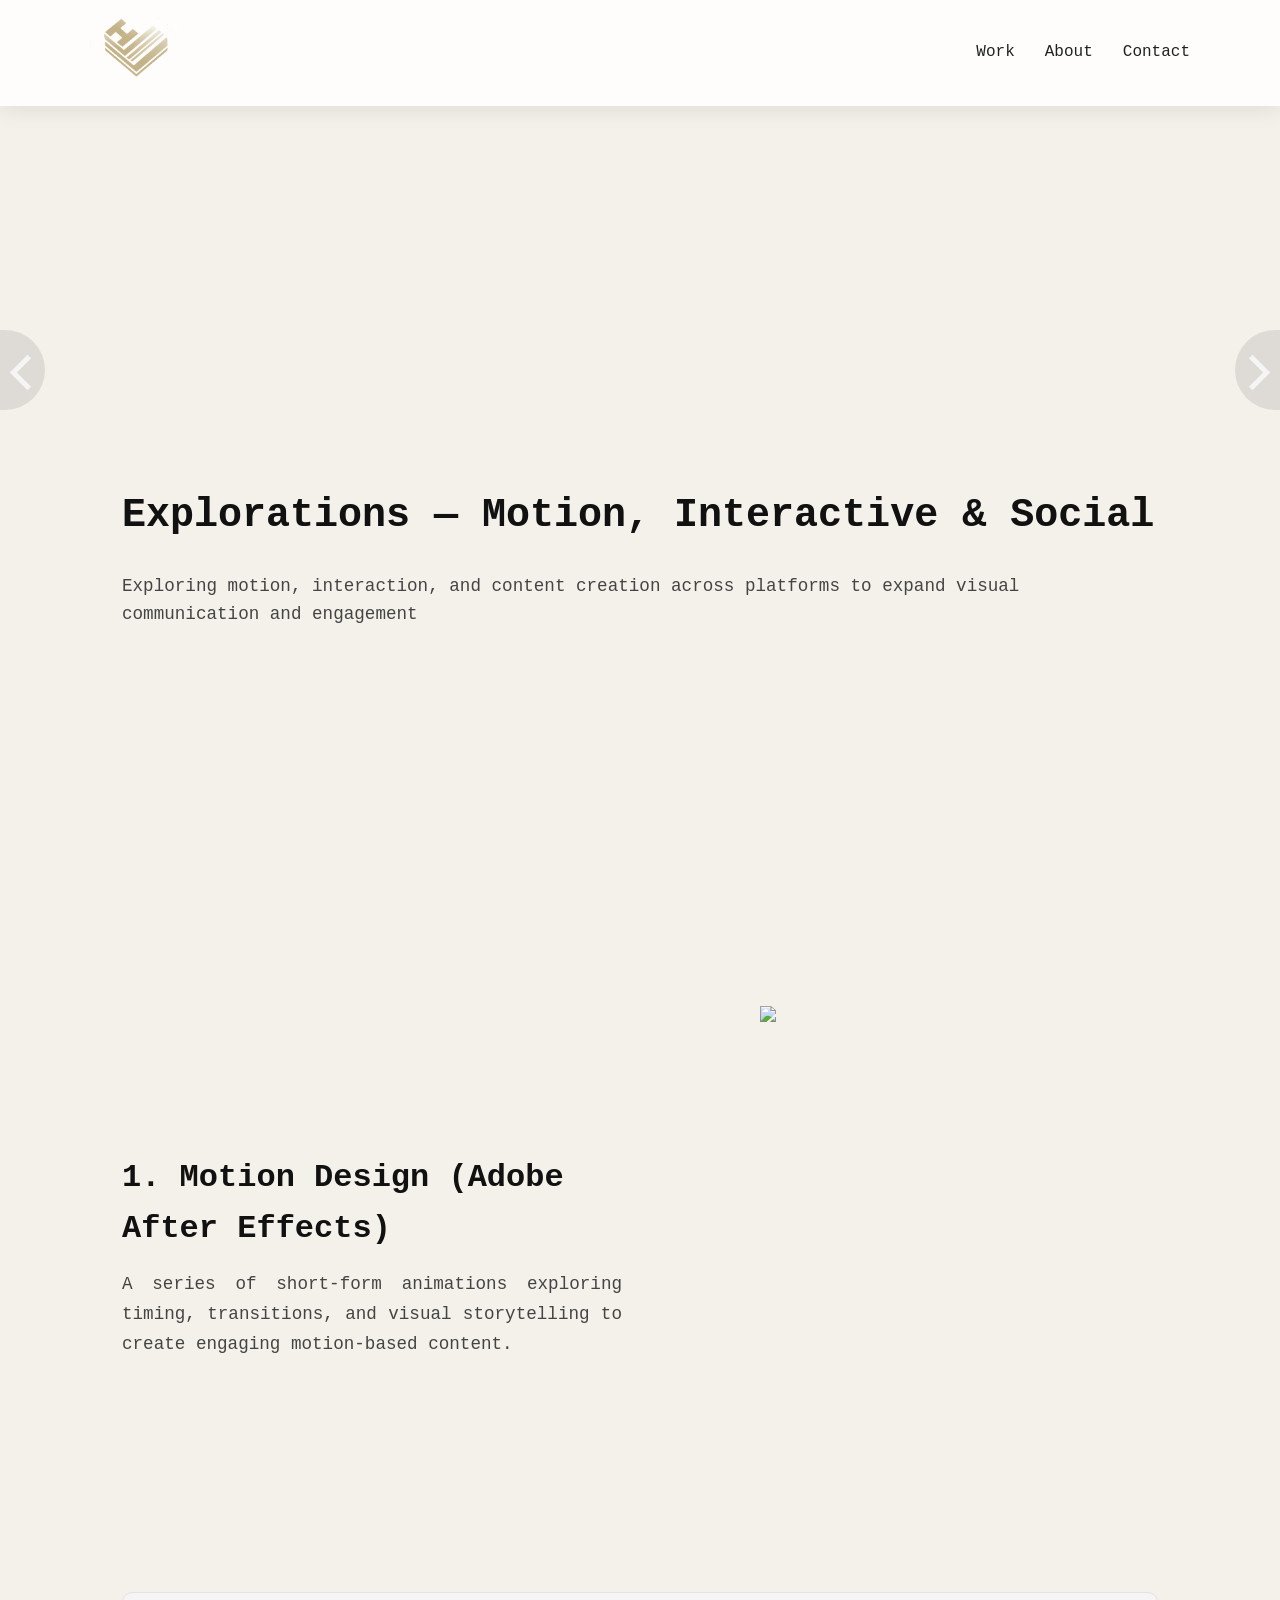
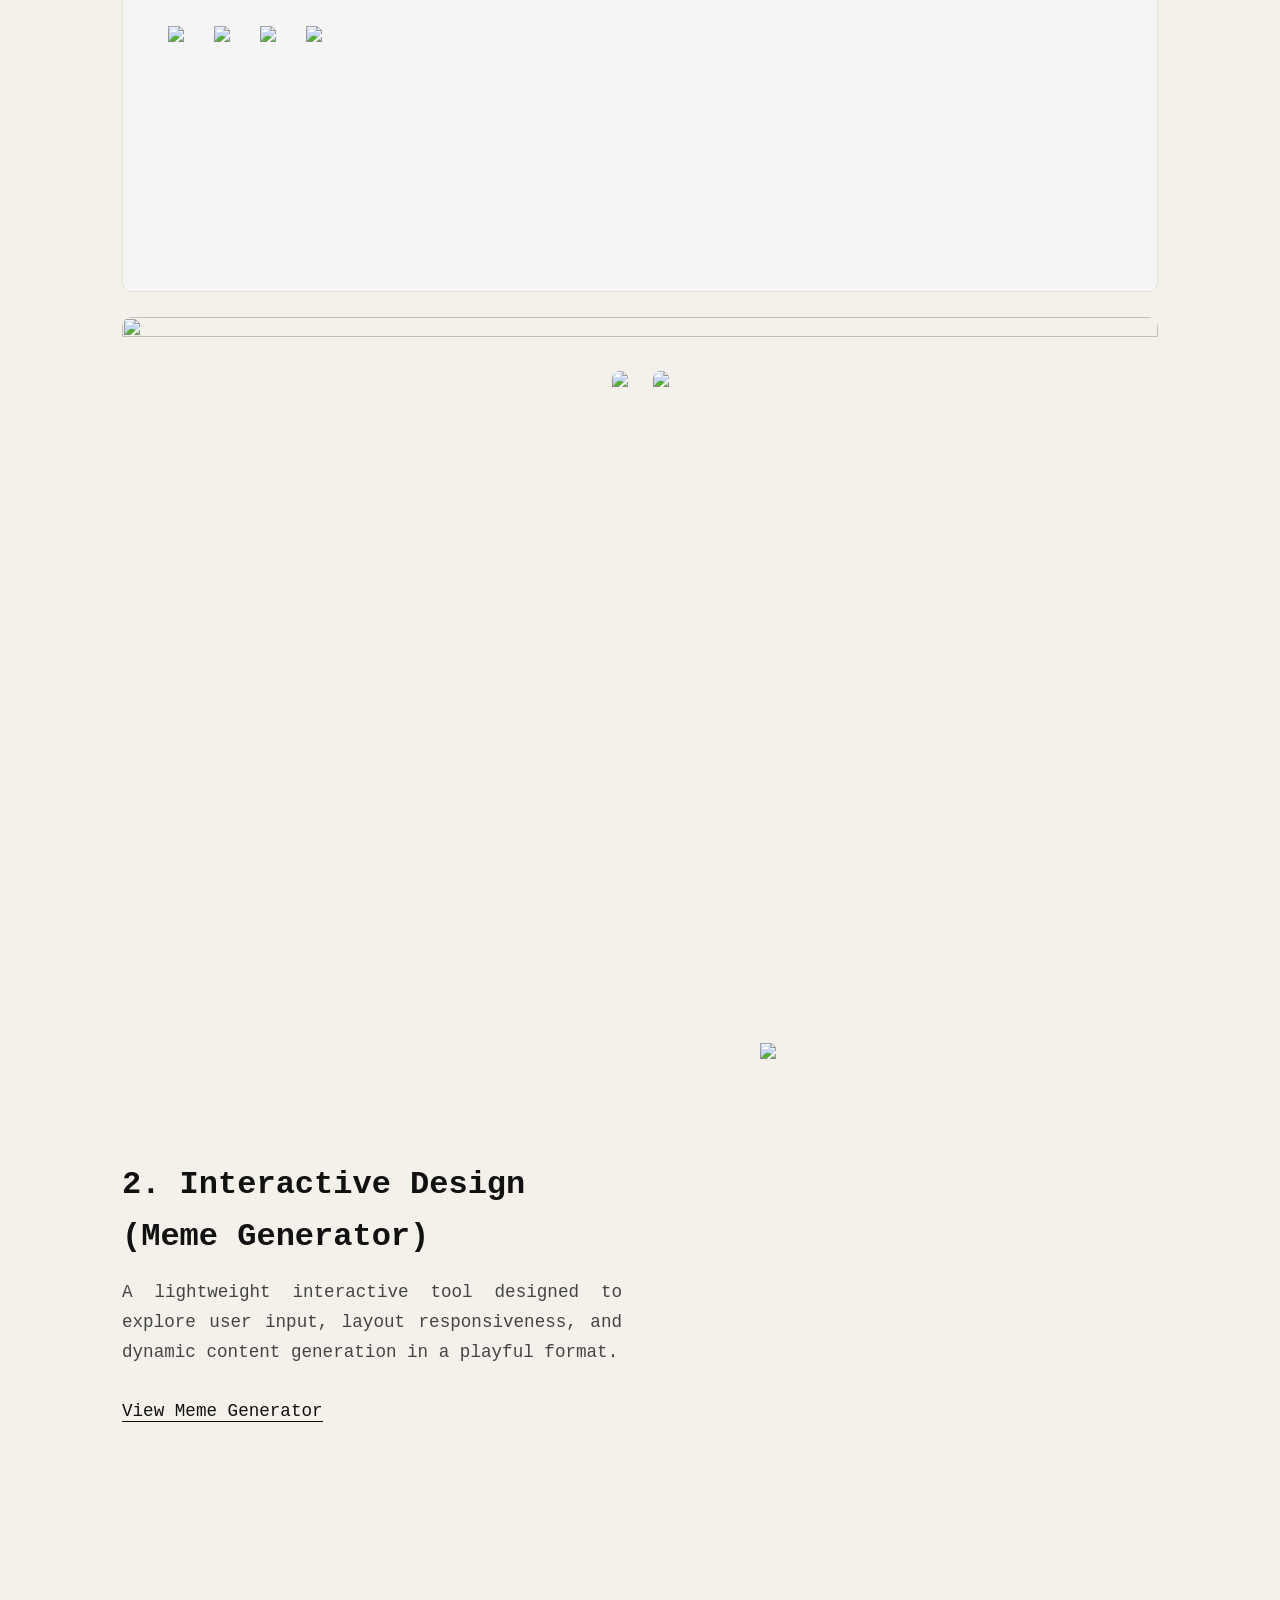
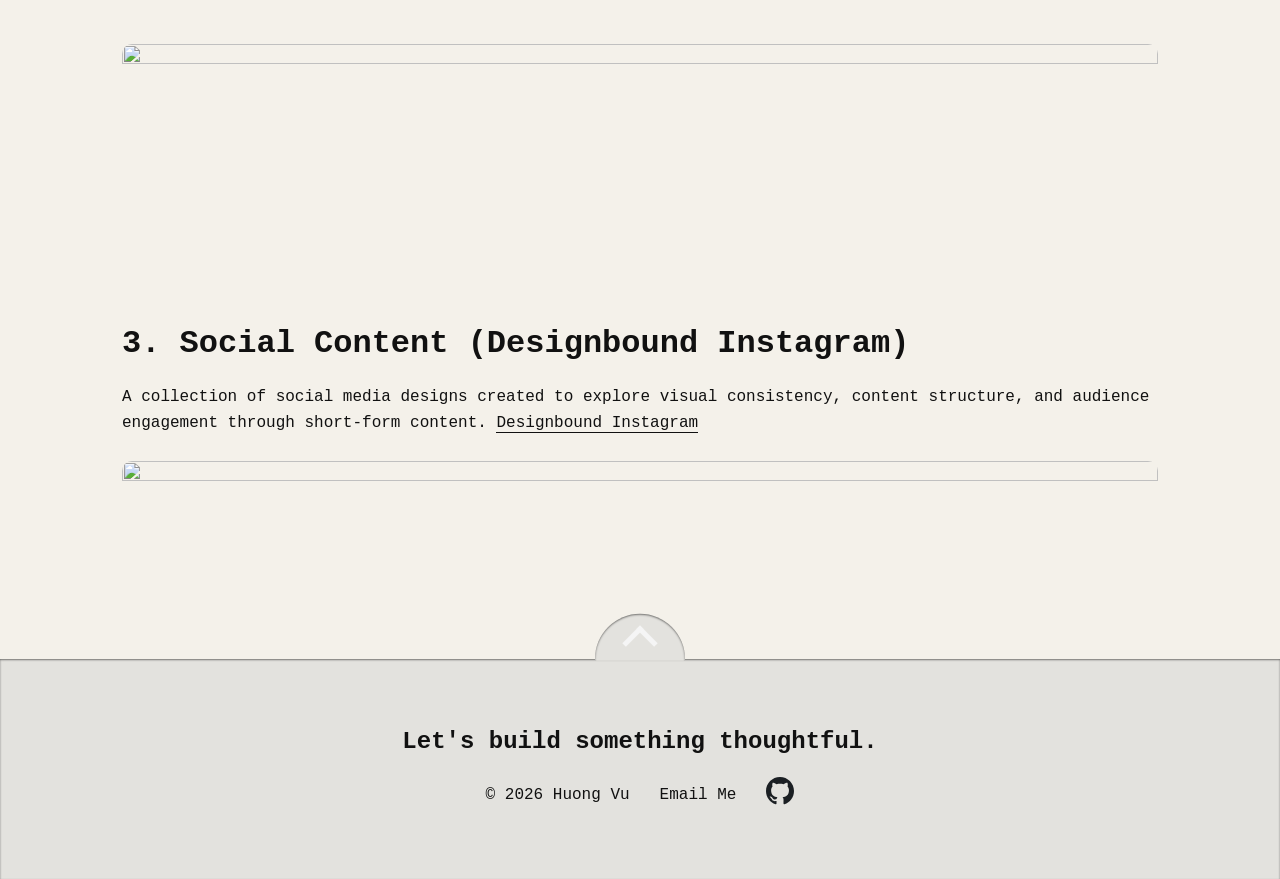
==== project-five.html @ 626f0bc7 "Add files via upload" ====
<!DOCTYPE html>
<html lang="en">
<head>
  <meta charset="UTF-8" />
  <meta name="viewport" content="width=device-width, initial-scale=1.0" />
  <title>Huong Vu — Designer | Frontend Developer</title>
  <link rel="stylesheet" href="index.css" />
</head>
<body id="#top">

  <nav class="top-nav">
    <div class="nav-inner">

      <a href="index.html" class="logo">
        <img src="HVLogo_sm.svg" alt="Huong Vu - Home">
      </a>

      <ul class="nav-links">
        <li><a href="index.html#projects">Work</a></li>
        <li><a href="index.html#about">About</a></li>
        <li><a href="index.html#contact">Contact</a></li>
      </ul>

    </div>
  </nav>



  <header class="hero">
    <h1 class="type-reveal">
      <span class="base-text">Explorations — Motion, Interactive & Social</span>
      <span class="fill-text">Explorations — Motion, Interactive & Social</span>
    </h1>

    <p class="hero-subtext">
    Exploring motion, interaction, and content creation across platforms to expand visual communication and engagement
    </p>
  </header>

  <section class="context-section">
    <div class="context-content">
      <h2 class="section-title">1. Motion Design (Adobe After Effects)</h2>
      <p class="context-text">
        A series of short-form animations exploring timing, transitions, and visual storytelling to create engaging motion-based content.
      </p>
    </div>

    <div class="context-image">
      <img src="./project-five/Croqui_intro_image.png">
    </div>
  </section>
  
  <section class="p5-content">
      <div class="frame-1">
          <img src="./project-five/croqui_sketch.svg" class="img">
          <img src="./project-five/croqui_analysis.svg" class="img">
          <img src="./project-five/croqui_frames.svg" class="img">
      
          <img src="./project-five/Croqui_Character_1.1.gif" class="img">
      </div>

      <div class="content">
          <img src="./project-five/croqui_develop.svg">
      </div>

      <div class="xframe2">
          <img src="./project-five/Croqui_Character_2.2.gif">
          <img src="./project-five/croqui_joints.svg" >
      </div>
  </section>

  <section class="context-section">
    <div class="context-content">
      <h2 class="section-title">2. Interactive Design (Meme Generator)</h2>
      <p class="context-text">
        A lightweight interactive tool designed to explore user input, layout responsiveness, and dynamic content generation in a playful format.<br><br><a href="https://project-meme.netlify.app/" class="cta" target="_blank">View Meme Generator</a></p>
    </div>

    <div class="context-image">
      <img src="./project-five/meme_intro_image.svg">
    </div>
  </section>

  <section class="p5-content">
    <div class="content">
      <img src="./project-five/meme_develop.svg" class="img_90">
    </div>
  </section>


  <section class="last">
    <h2 class="section-title">3. Social Content (Designbound Instagram)</h2>

    <p>A collection of social media designs created to explore visual consistency, content structure, and audience engagement through short-form content.     
    
    <a href="https://www.instagram.com/designbound/" class="cta" target="_blank">Designbound Instagram</a></p>

    <div class="content">
        <img src="./project-five/social_develop.svg">
    </div>
  </section>



  <!-- SIDE NAVS -->
  <div class="left-nav">
    <a href="project-three.html" class="left" aria-label="go back to HOME Page"></a>
  </div>


  <div class="right-nav">
    <a href="project-one.html" class="right" aria-label="go to Next Project"></a>
  </div>

  <div class="back-to-top">
    <a class="top" href="#top">Back to top</a>
  </div>

  <!-- FOOTER -->
  <footer id="contact">
    <h2>Let's build something thoughtful.</h2>
    <div class="xfooter">
      <P>© 2026 Huong Vu</P>
      <a href="mailto:hello.hvu@gmail.com">Email Me</a>
      <a href="https://github.com/h-uong" class="img-link">
        <img src="github-fill.svg" alt="GitHub Page" class="footer-icon">
      </a>
    </div>
  </footer>

  <script src="index.js"></script>
</body>
</html>
---- index.css ----
/* RESET */
* {
  margin: 0;
  padding: 0;
  box-sizing: border-box;
}

body {
  font-family: "Courier New", monospace;
  background: #f4f1ea;
  color: #111;
  line-height: 1.6;
  overflow-x: hidden; /* prevent horizontal scroll */

  cursor:default;
}

section, header {
  padding: 4.5rem 2rem;
  max-width: 1100px;
  margin: 0 auto;
}

.last {
  margin-bottom: 6rem;
}

/* HERO */
.hero {
  min-height: 100vh;
  display: flex;
  flex-direction: column;
  justify-content: center;
}

.hero-subtext {
  margin-top: 1.5rem;
  /* max-width: 600px; */
  color: #444;
  font-size: clamp(0.9rem, 2.5vw, 1.1rem);
}

.cta {
  margin-top: 2rem;
  text-decoration: none;
  color: #111;
  border-bottom: 1px solid #111;
  width: fit-content;
}

/* TYPE REVEAL */
h3 {
    font-size: 1rem;
}

.type-reveal {
  position: relative;
  display: inline-block;
  font-size: clamp(1.8rem, 5vw, 2.5rem);
}

.base-text {
  color: #cfcfcf;
}

.fill-text {
  position: absolute;
  top: 0;
  left: 0;
  width: 0%;
  overflow: hidden;
  white-space: nowrap;
  color: #111;
}


/* Slower, stepped typewriter animation */
.type-reveal.active .fill-text {
  animation: typewriter 4s steps(40) forwards;
}


@keyframes typewriter {
  from { width: 0%; }
  to { width: 100%; }
}

/* PHILOSOPHY */
.philosophy h2.type-reveal {
  font-size: clamp(1.5rem, 4vw, 2rem);
}

.philosophy p {
  margin-top: 2rem;
  max-width: 750px;
  color: #333;
  font-size: clamp(0.9rem, 2.5vw, 1.1rem);
}

/* Sticky Scroll */
.stack-section {
  height: 300vh;
  position: relative;
}

.stack-sticky {
  position: sticky;
  top: 0;
  height: 100vh;
  display: flex;
  align-items: center;
  justify-content: center;
  overflow: visible;
}

.card {
  position: absolute;
  width: 340px;
  height: 510px;
  border-radius: 20px;
  background: #e5e5e5;
  display: flex;
  align-items:end;
  justify-content: center;
  font-size: clamp(0.9rem, 2.5vw, 1.1rem);
  font-weight: 500;
  cursor: pointer;
  transition: transform 0.25s ease, box-shadow 0.25s ease;
  will-change: transform;
  text-decoration: none;
  color: black;
  padding: 0 3.5rem 2rem 3.5rem;
  text-align: center;

  border: 3px solid #F6F4ED;
}

.card:focus {
  outline: 3px solid #007ACC;
  outline-offset: 6px;
}

@media (prefers-reduced-motion: reduce) {
  .card {
    transition: none !important;
  }
}

/* Default stacking */
.card-1 { z-index: 5; }
.card-2, .card-3 { z-index: 4; }
.card-4, .card-5 { z-index: 3; }

.card.active-focus {
  font-weight: 600;
  z-index: 20;
  box-shadow: 0 30px 60px rgba(0,0,0,0.25);

  background: #d4d4d4;
}

/* list */
.list {
  padding: 2rem 4.5rem 0 4.5rem;
  margin: 0;
} 

.list ul {
  list-style: none;
  margin-bottom: 1rem;
  color: #555;
  font-size: clamp(0.9rem, 2.5vw, 1.1rem)
}

ul {
  padding: 2rem 4.5rem;
}

/* BACK TO TOP */
.back-to-top {
  position: absolute;
  left: 50%;
  transform: translateX(-50%) translateY(-81%);
  margin-bottom: 0;
  text-align: center;
  z-index: 1;
}

.back-to-top::before {
  content: "";

  pointer-events: none;
}

.top {
  position: relative;
  display: inline-block;

  /* hide text but keep accessible */
  text-indent: -9999px;
  overflow: hidden;
  white-space: nowrap;

  width: 100px;
  height: 50px;
}

.top::before {
  content: "";
  position: absolute;
  left: 50%;
  top: 3px;
  transform: translateX(-50%) translateY(0);
  transition: transform 0.22s cubic-bezier(0.33, 1, 0.68, 1);

  width: 90px;         
  height: 55px;         

  border: none;

  border-radius: 90px 90px 0 0;

  background-color: #e3e2de; 
  box-shadow: inset 0 1px 2px rgba(0,0,0,0.5); 
  
}

.top::after {
  content: "";
  position: absolute;
  left: 50%;
  top: 20px;
  transform: translateX(-50%) translateY(0) rotate(45deg);
  transition: transform 0.22s cubic-bezier(0.33, 1, 0.68, 1);

  width: 20px;
  height: 20px;

  border-left: 5px solid whitesmoke;
  border-top: 5px solid whitesmoke;
  
}

.top:hover::before {
  transform: translateX(-50%) translateY(-3px);
}

.top:hover::after {
  transform: translateX(-50%) translateY(-3px) rotate(45deg);
}

/* FOOTER */

footer {
  position: relative;
  margin-top: 0px;
  padding-top: 4rem;
  text-align: center;
  padding-bottom: 4rem;
  background-color: #e3e2de;
  box-shadow: inset 0 1px 2px rgba(0,0,0,0.5);
  z-index: 0;
}

footer h2 {
  font-size: clamp(1.2rem, 3vw, 1.5rem);
}

.xfooter {
  margin-top: 1rem;
  display: flex;
  direction: row;
  align-content: center;
  justify-content: center;
  align-items: center;

  gap: 30px;
}

.footer-icon {
  height: 28px;
}

footer a:focus,
footer a:hover, 
footer a:active {
  font-weight: 600;
  transform: scale(1.02);
  opacity: 0.85;
}

footer a {
  text-decoration: none;
  color: #111;
  position: relative;
}

.img-link {
  text-decoration: none;  
}

footer a img {
  transition: transform 0.25s ease, opacity 0.25s ease;
}

footer a:hover img {
  transform: scale(1.08);
  opacity: 0.85;
}




/* =====================
   MOBILE LAYOUT
===================== */
@media (max-width: 768px) {

  /* Typography scaling */
  .hero h1, .philosophy h2, .section-title {
    font-size: 2rem;
  }
  .hero-subtext, .philosophy p {
    font-size: 0.95rem;
  }

  /* Stack section height auto */
  .stack-section {
    height: auto;
    padding-bottom: 4rem;
  }

  .stack-sticky {
    flex-direction: column;
    justify-content: flex-start;
    align-items: center;
    padding-top: 40px;
    height: auto;
  }

  .card {
    position: relative;
    width: 90%;
    max-width: 300px;
    height: auto;
    padding: 2rem;
    margin-bottom: 1.5rem;
    transform: none !important;
    transition: transform 0.25s ease, box-shadow 0.25s ease;
  }

  /* Mobile hover/tap/focus shadow */
  .card:focus,
  .card:active {
    box-shadow: 0 20px 40px rgba(0,0,0,0.2);
    z-index: 10;
  } 
}



.line {
  border-top: 2px solid #d4d4d4;
  width: 100%;
  margin-top: -80px;
  margin-bottom: 120px;

}

/* SKILLS BAR */

.about-skills {
  margin-top: 2rem;
  display: flex;
  gap: 10px;
  height: 60px;
}

.skills-cell {
  display: flex;
  align-items: center;
  justify-content: center;
  color: white;
  font-size: 0.9rem;
  border-radius: 16px;
  text-shadow: 2px 2px 4px #000;
}

/* skill weights (acts like %) */
.adobe { flex: 9; background:#F70000; }
.figma { flex: 6; background:#02D084; }
.html  { flex: 6; background:#4A4A4A; }
.css   { flex: 5; background:#4983a7; }
.js    { flex: 4; background:#b8b63c; }

/*  */


.section-title {
  margin-bottom: 1rem;
  font-size: clamp(1.5rem, 4vw, 2rem);
}

/* CONTEXT SECTION */
.context-section {
  max-width: 1100px;
  margin: 0 auto;
  padding: 0 2rem 4rem 2rem;

  display: grid;
  grid-template-columns: 1.5fr 1fr;
  gap: 40px;
  align-items: center;
}

/* TEXT */
.context-content {
  max-width: 500px;
}

.context-title {
  font-size: 2.5rem;
  margin-bottom: 20px;
}

.context-text {
  font-size: 1.1rem;
  line-height: 1.7;
  color: #444;
  text-align: justify;
}

/* VIDEO */
.context-media {
  border-radius: 20px;
  overflow: hidden;
  position: relative;

  height: 400px;

  box-shadow: 0 20px 40px rgba(0,0,0,0.15);
  border: 0px solid #222222;
}

.context-media video {
  width: 100%;
  height: 100%;
  object-fit: cover;
}

/* IMAGE */
.context-image {
  position: relative;

  height: 500px;
}

.context-image img {
  height: 100%;
  object-fit: cover;
}

.img {
  height: 90%;
  object-fit: cover;
  padding: 0 15px;
}

/* ABOUT IMAGE */
.about-image {
  position: relative;

  width: 325px;
  height: 450px;

  z-index: 1;
}

.about-image img {
  width: 100%;
  height: 100%;       
  object-fit: cover;  

  border-radius: 16px;
  filter: grayscale(80%);
}

.about-name-wrap {
  position: relative;
  z-index: 2;
}

.about-name {
  position: absolute;
  top: 40px;
  left: -40%;
  font-size: 3rem;
  font-weight: 600;
  color: #b8b63c;
  
  z-index: 3;

  display: block;
  white-space: nowrap;

  animation: moveSide 3s ease-in-out infinite alternate;
}

/* 🎯 animation */
@keyframes moveSide {
  from {
    transform: translateX(-50px);
  }
  to {
    transform: translateX(50px); /* 🔥 adjust range */
  }
}


/* RUNNER */
.runner {
  position: absolute;
  top: 20%;
  left: 20%;
}

.runner img {
  width: 70%;
  transition:cubic-bezier(0.19, 1, 0.22, 1);
}

.card-img {
  position: absolute;
  top: 2%;
  left: 1%;
}

.card-img img{
  width: 95%;
  border-radius: 10px 10px 0 0;

}

/* DOG */
.card-dog {
  position: absolute;
  top: 15%;
  width: 200px;

  animation: float 1.5s ease-in-out infinite;
}

/* stack images */
.card-dog img {
  position: absolute;
  width: 100%;
  top: 0;
  left: 0;
  will-change: opacity;
}

/* smoother animation */
.dog1 {
  animation: swap1 1.2s infinite ease-in-out;
}

.dog2 {
  animation: swap2 1.2s infinite ease-in-out;
}

@keyframes swap1 {
  0%   { opacity: 1; }
  40%  { opacity: 1; }
  60%  { opacity: 0; } /* fade out */
  100% { opacity: 0; }
}

@keyframes swap2 {
  0%   { opacity: 0; }
  40%  { opacity: 0; }
  60%  { opacity: 1; } /* fade in */ 
  100% { opacity: 1; }
}

@keyframes float {
  0%, 100% { transform: translateY(0); }
  50% { transform: translateY(-4px); }
}

/* SUZE */

.card-suze {
  position: absolute;
  top: 8%;
  width: 100px;

  animation: float 1.5s ease-in-out infinite;
}

.card-suze img {
  position: absolute;
  width: 100%;
  top: 0;
  left: 0;
}

/* PROJEECT FIVE  */
.p5-content {
  margin-top: -60px;
  margin-bottom: 100px;
}

.frame-1 {
  width: 100%;
  height: 300px;
  margin: 10px auto;

  display: flex;
  direction: row;
  justify-content: flex-start;
  align-items: center;

  border-radius: 10px;
  border: 1px solid #e3e2de;
  background-color: whitesmoke;
  padding: 20px 30px;
}

.xframe2 {
  display: flex;
  justify-content:center;
  align-content: center;

  height: 500px;
  gap: 25px;
  margin: 25px 0 0 0;
}

.xframe2 img {
  border-radius: 10px;
}

.img_90 {
  height: 90%;
  object-fit: cover;
}

.project-title {
  font-size: 2rem;
  margin-bottom: 8px;
}


.make-bold {
  font-weight:700;
}


/* LEFT NAV */

.left-nav {
  position: absolute;
}

.left {
  position:fixed;
  top: 330px;
  left: -55px;
  height: 80px;
  width:100px;
  border-radius: 40px;
  background-color: rgb(154, 154, 154, 0.25);
  border: none;
}

.left::after {
  content: "";
  position: fixed;
  top: 360px;
  left: 15px;

  transform: translateX(0) translateY(0) rotate(-45deg);
  transition: transform 0.22s cubic-bezier(0.33, 1, 0.68, 1);

  width: 20px;
  height: 20px;

  border-left: 5px solid whitesmoke;
  border-top: 5px solid whitesmoke;
}

.left:hover {
  background-color: rgb(154, 154, 154, 0.5);
}

.left:hover::after {
  transform: translateX(-5px) translateY(0) rotate(-45deg);
}

/* RIGHT NAV */

.right-nav {
  position: absolute;
}

.right {
  position:fixed;
  top: 330px;
  right: -55px;
  height: 80px;
  width:100px;
  border-radius: 40px;
  background-color: rgb(154, 154, 154, 0.25);
  border: none;
}

.right::after {
  content: "";
  position: fixed;
  top: 360px;
  right: 15px;

  transform: translateX(0) translateY(0) rotate(135deg);
  transition: transform 0.22s cubic-bezier(0.33, 1, 0.68, 1);

  width: 20px;
  height: 20px;

  border-left: 5px solid whitesmoke;
  border-top: 5px solid whitesmoke;
}

.right:hover {
  background-color: rgb(154, 154, 154, 0.5);
}

.right:hover::after {
  transform: translateX(5px) translateY(0) rotate(135deg);
}


/*  */


.video-crop {
  width: 100%;      
  height: 78px;       /* visible "strip" height */
  overflow: hidden;
  margin: 0 auto;
}

.video-crop video {
  width: 100%;
  height: auto;

  /* THIS is the key */
  transform: translateY(-44%);
}

.image-grid {
  max-width: 100%;
  margin: 45px auto;

  display: grid;
  grid-template-columns: repeat(2, 1fr); /* 3 columns */
  gap: 30px;
}

.image-grid img,
.video-crop-grid {
  width: 100%;
  aspect-ratio: 15 / 6; /* ratio */
  
  overflow: hidden;

  box-shadow: 2px 2px 5px rgba(0,0,0,0.15);
}

.image-grid img {
  height: 100%;
  object-fit: cover;
  display: block;
}

.video-crop-grid {
  position: relative;
}

.video-crop-grid video {
  width: 100%;
  height: 100%;
  object-fit: cover;   /* 🔥 THIS is the key */
}

.video-crop-grid video {
  object-position: 40%;
}

/* Tablet */
@media (max-width: 768px) {
  .image-grid {
    grid-template-columns: repeat(2, 1fr); /* 2 columns */
  }
}

/* Mobile */
@media (max-width: 480px) {
  .image-grid {
    grid-template-columns: 1fr; /* 1 column */
  }
}


/* PROCESS GRID */

.process-grid { 
  max-width: 100%; 
  margin: 45px auto; 
  display: grid;
  align-items: center; 
  grid-template-columns: repeat(3, 1fr);
  gap: 20px; 
} 

.process-grid img { 
  width: 100%; 
  height: auto; 
  display: block; 
  box-shadow: 2px 2px 5px rgba(0,0,0,0.15);
}

.process-grid2 { 
  max-width: 900px; 
  margin: 45px auto; 
  display: grid;
  align-items: center; 
  grid-template-columns: repeat(2, 1fr);
  gap: 40px; } 

.process-grid2 img { 
  width: 100%; 
  height: auto; 
  display: block; 
  border-radius: 10px;
  box-shadow: 2px 2px 5px rgba(0,0,0,0.15);
}

.process-gridz {
  max-width: 900px;
  margin: 25px auto 0 auto;

  display: grid;
  grid-template-columns: 1fr 1fr;
  gap: 20px;
}

.process-gridz img {
  width: 100%;
  height: 100%;
  object-fit: cover;
  display: block;

  box-shadow: 0 5px 10px rgba(0,0,0,0.15);

  margin-top: 0;
}

.process-gridz a {
  grid-column: 1 / -1;
  display: block;

  width: 100%;        /* your desired width */
  height: auto;       /* visible "strip" height */
  overflow: hidden;
  margin: 0 auto;

  transition: transform 0.3s ease;
  box-shadow: 0 5px 10px rgba(0,0,0,0.15);
}

.process-gridz a img {
  width: 100%;
  height: auto;

  /* THIS is the key */
  /* transform: translateY(-14%); */
}

.process-gridz a:hover {
  /* transform: scale(1.02); */
  border: 4px solid #CADB39;
}

.process-gridz a img {
  margin: 0 auto 0 auto;
  
}

/*  */


/*  */
.content {
  max-width: 100%;
  margin: 25px auto 0 auto;
}

.content img {
  width: 100%;
  height: 100%;
  object-fit: cover;
  display: block;

  border-radius: 10px;
}


/* BEFORE AFTER GRID */

.b4after-grid {
  max-width: 900px;
  margin: 45px auto;

  display: grid;
  align-items: center;

  grid-template-columns: 2fr 0.5fr 2fr; 
  gap: 20px; 
}

.b4after-grid img { 
  width: 100%; 
  height: auto; 
  display: block; 
  border-radius: 10px; 
}

.arrow {
  margin-top: 65px;
}

/* BEFORE AFTER HOVER SLIDER */

.ba-hover {
  position: relative;
  max-width: 800px;
  margin: 40px auto;
  overflow: hidden;
  border-radius: 12px;
}

/* both images fill */
.ba-hover img {
  width: 100%;
  height: 100%;
  object-fit: cover;
  display: block;
}

/* AFTER overlay */
.before-wrapper {
  position: absolute;
  top: 0;
  left: 0;
  width: 85%; /* hidden initially */
  height: 100%;
  overflow: hidden;

  transition: width 0.6s cubic-bezier(0.56, 0, 0.175, 1);
}

/* hover effect */
.ba-hover:hover .before-wrapper {
  width: 5%;
}

.before-wrapper::after {
  content: "";
  position: absolute;
  right: 0;
  top: 0;
  width: 2px;
  height: 100%;
  background: white;
}

.before-wrapper::before {
  content: "⟷";

  position: absolute;
  right: 0;
  top: 50%;
  transform: translate(50%, -50%);

  width: 60px;
  height: 60px;

  background: white;
  border-radius: 30px 0 0 30px; /* 🔥 half circle */

  display: flex;
  align-items: center;
  justify-content: center;

  font-size: 2rem;
  font-weight: bold;

  box-shadow: 0 4px 10px rgba(0,0,0,0.2);
}


/* ICONS GRID */

.icons-grid { 
  max-width: 100%; 
  margin: 45px auto;
  padding: 45px 20px; 

  display: grid; 
  grid-template-columns: repeat(5, 1fr); 
  gap: 30px; 

  align-items: center;
  justify-items: center;

} 

.icons-grid img { 
  width: 60%; 
  height: auto; 
  display: block; 
  
}

/* ICONS GRID */

.icons-ss-grid { 
  max-width: 100%; 
  margin: 45px auto; 
  padding: 45px 20px;

  display: grid;   
  grid-template-columns: repeat(4, 1fr); 
  gap: 30px; 

  align-items: center;
  justify-items: center;
} 

.icons-ss-grid img { 
  width: 55%; 
  display: block; 
}

/* TOP NAV */
.top-nav {
  position: relative;
  top: 0;
  left: 0;
  width: 100%;

  padding: 10px 40px;
  background: white;

  transform: translateY(-100%); /* start off-screen */
  animation: slideDown 0.7s ease forwards;
  animation-delay: 0.2s;

  box-shadow: 0 5px 20px rgba(0,0,0,0.08);
  backdrop-filter: blur(10px);
  background: rgba(255,255,255,0.85);
  

  z-index: 2000;
}

.nav-inner {
  max-width: 1100px;
  margin: 0 auto;
  display: flex;
  justify-content: space-between; /* 🔥 key */
  align-items: center;
}

/* LOGO */
.logo {
  font-weight: bold;
  font-size: 1.2rem;
}

.logo img {
  transition: opacity 0.3s ease;
}

.logo:hover img {
  opacity: 0.6; 
}

/* NAV LINKS */
.nav-links {
  list-style: none;
  display: flex;       /* horizontal */
  gap: 30px;           /* spacing between links */
  margin: 0;
  padding: 0;
}

.nav-links a {
  position: relative;
  text-decoration: none;
  color: #222;
  font-weight: 500;
}

.nav-links a::after {
  content: "";
  position: absolute;
  left: 0;
  bottom: -4px;
  width: 0;
  height: 2px;
  background: #000;
  transition: width 0.3s ease;
}

.nav-links a:hover::after {
  width: 100%;
}

/* animation */
@keyframes slideDown {
  to {
    transform: translateY(0);
    opacity: 1;
  }
}


/* COLOUR PALETTE */
.color-palette {
  margin-top: 2rem;
  display: flex;
  gap: 0; /* no gaps = seamless strip */

  /* border-radius: 16px; */
  overflow: hidden;

  box-shadow: 2px 2px 5px rgba(0,0,0,0.15);

  max-width: 100%;
  height: 80px;

  margin-bottom: 50px;

}

.color {
  flex: 1;
  display: flex;
  align-items: flex-end;
  justify-content: center;
  padding: 10px;
  color: white;
  font-size: 0.9rem;
  text-shadow: 2px 2px 4px #000000;
}


.typography { 
  max-width: 100%; 
  margin: 45px 0; 
  display: grid;
  padding: 0 20px;
  
  align-items: flex-end;
  justify-content: center;
  grid-template-columns: 2fr 1.5fr 1fr;
  gap: 50px; 
  
} 

.buttons { 
  max-width: 100%; 
  margin: 45px 0 90px 0; 
  display: grid;
  padding: 0 20px;
  
  align-items: flex-end;
  justify-content: center;
  grid-template-columns: 2fr 1.5fr 1fr;
  gap: 50px; 
  
} 

  .font-knewave {
    font-family: knewave;
    font-size: 80px;
    font-weight: 400;
  }

  .font-caveat {
    font-family: caveat;
    font-size: 64px;
    font-weight: 700;
  }

  .font-poppins {
    font-family: poppins;
    font-size: 48px;
    font-weight: 500;
  }

  .font-poppins-HH {
    font-family: sans-serif;
    font-size: 56px;
    font-weight: 700;
  }

  .font-poppins-SH {
    font-family: sans-serif;
    font-size: 38px;
    font-weight: 700;
  }

  .font-inter {
    font-family: inter;
    font-size: 36px;
    font-weight: 400;
  }

  .image-container {
    width: 100%;
    margin: 50px 0 0 0;
    
    box-shadow: 2px 2px 5px rgba(0,0,0,0.15);
  }

  .image-container img {
    width: 100%;
    object-fit: cover;
  }


.social-post {
  max-width: 900px;
  margin: 100px auto;

  display: grid;
  grid-template-columns: 1fr 1fr 1fr 1fr;  
  gap: 10px;
}

.social-post_ {
  max-width: 900px;
  margin: -120px auto 100px auto;

  display: grid;
  grid-template-columns: 1fr 1fr 1fr;  
  gap: 10px;

}

/* BIG FEATURE (phone) */
.phone {
  position: relative;
  grid-row: span 2; /* 🔥 takes full height */
  border-radius: 20px;
  overflow: hidden;

  transform: scale(1.25);
}

.phone > img {
  position: relative;
  z-index: 2; /* 🔥 sits above GIF */
  width: 100%;
  height: auto;
}

.IGpost {
  position: absolute; /* 🔥 take out of flow */
  top: 18.5%;            /* adjust to fit screen */
  left: 2%;
  width: 95%;
  height: 55%;

  z-index: 1;
  overflow: hidden;
}

.IGpost img {
  width: 100%;
  height: 100%;
  object-fit: cover;
}

/* SMALL IMAGES */
.thumb {
  margin: 55px 0 0 0;
  box-shadow: 2px 2px 5px rgba(0,0,0,0.15);
}

/* ALL IMAGES */
.social-post img {
  width: 100%;
  height: 100%;
  object-fit: cover;
  display: block;
}

.social-post_ img {
  width: 100%;
  height: 100%;
  object-fit: cover;
  display: block;
  box-shadow: 2px 2px 5px rgba(0,0,0,0.15);
}


/* PROJECT-THREE */

.deck-post {
  position: relative; /* 🔥 important */

  max-width: 900px;
  margin: 180px auto;

  display: grid;
  grid-template-columns: 2fr 1fr;
  align-items: center;
}

.screen {
  position: relative;
  z-index: 3; /* 🔥 always on top */
  transform: scale(1.6);
}

.screen > img {
  position: relative;
  z-index: 2; 
  width: 90%;
  height: auto;
}

.slide {
  position: absolute; 
  top: 10%;           
  left: 15%;
  width: 60%;
  height: 75%;

  z-index: 1;
  overflow: hidden;
}

.slide img {
  width: 100%;
  height: 100%;
  object-fit: cover;
}

.page {
  position: absolute;
  right: 0;
  width: 52%;

  box-shadow: 0 5px 10px rgba(0,0,0,0.15);
  overflow: hidden;

  z-index: 1;
}

.page img {
  width: 100%;
  height: auto;
  object-fit: cover;
  display: block;
}

/* back */
.page:nth-child(2) {
  top: -50%;
  transform: translateX(10%);
  opacity: 0.9;
}

/* front */
.page:nth-child(3) {
  top: 50%;
  transform: translateX(10%);
}


/* PROJECT-TWO */

.outcome-web {
  position: relative; /* 🔥 important */

  max-width: 900px;
  margin: 60px auto 80px auto;

  display: grid;
  grid-template-columns: 1fr 2fr;
  align-items: center;
}

.desktop {
  order: 2;
  position: relative;
  z-index: 3; /* 🔥 always on top */
  transform: scale(1.6);

  margin-top: 130px;
}

.desktop > img {
  position: relative;
  z-index: 2; 
  width: 90%;
  height: auto;

  pointer-events: none;
}


.scroll {
  position: absolute; 
  top: 10%;           
  left: 15%;
  width: 60%;
  height: 75%;

  z-index: 3;
  overflow: hidden;

}

.scroll video {
  width: 100%;
  height: 100%;
  object-fit: cover; /* 🔥 fills frame cleanly */
  display: block;

  background: black;
}

.webpage {
  order: 1;
  position: relative;
  left: 0;
  width: 150%;

  box-shadow: 0 5px 10px rgba(0,0,0,0.15);
  overflow: hidden;

  z-index: 1;
}

.webpage img {
  width: 100%;
  height: auto;
  object-fit: cover;
  display: block;
}

.webpage {
  transform: translateX(-5%);
  z-index: 1;
}

.desktop {
  z-index: 2;
}




/* PROJECT-ONE */

.button-style {
    padding: 15px 20px;
    height: 20px;
    background-color: #E0119D;
    font-family: Inter, sans-serif;
    font-size: 1rem;
    font-weight: 600;
    color: #F5F5F5;
    text-decoration: none;
    border-radius: 25px;
    box-shadow: 4px 4px 4px rgba(0, 0, 0, 0.25);
}

.button-styleH {
    padding: 15px 20px;
    height: 20px;
    font-family: Inter, sans-serif;
    font-size: 1rem;
    
    text-decoration: none;

    background-color: #ffffff;
    font-weight: 900;
    color: #E0119D;
    border: 3px solid #E0119D;
    border-radius: 25px;
    box-shadow: 4px 4px 4px rgba(0, 0, 0, 0.25);
}

.donate {
    background-color: #FFD91B;
    color: #E31837;
}

.donateH {
    background-color: #ffffff;
    border: 3px solid #E31837;
    color: #E31837;
}


.button-styleH:focus, 
.button-styleH:hover {
    cursor: url('./project-one/cancerRibbon.svg'), pointer;
} 

.donateH:focus,
.donateH:hover {
    cursor: url('./project-one/3Dheart_icon.svg'), pointer;
}


/* CIBC DESKTOP MOCKUP */
.outcome-computer {
  max-width: 900px;
  margin: 160px auto 120px auto;
  text-align: center;
}

.computer {
  position: relative;
  transform: scale(1.5);
}


.computer > img {
  position: relative;
  z-index: 2; 
  width: 90%;
  height: auto;

  pointer-events: none;
}


.xscroll {
  position: absolute; 
  top: 10%;           
  left: 20%;
  width: 60%;
  height: 75%;

  z-index: 3;
  overflow: hidden;
  
}

.xscroll video {
  width: 100%;
  height: 100%;
  object-fit: contain; /* 🔥 fills frame cleanly */
  /* display: block; */

  background: black;
}
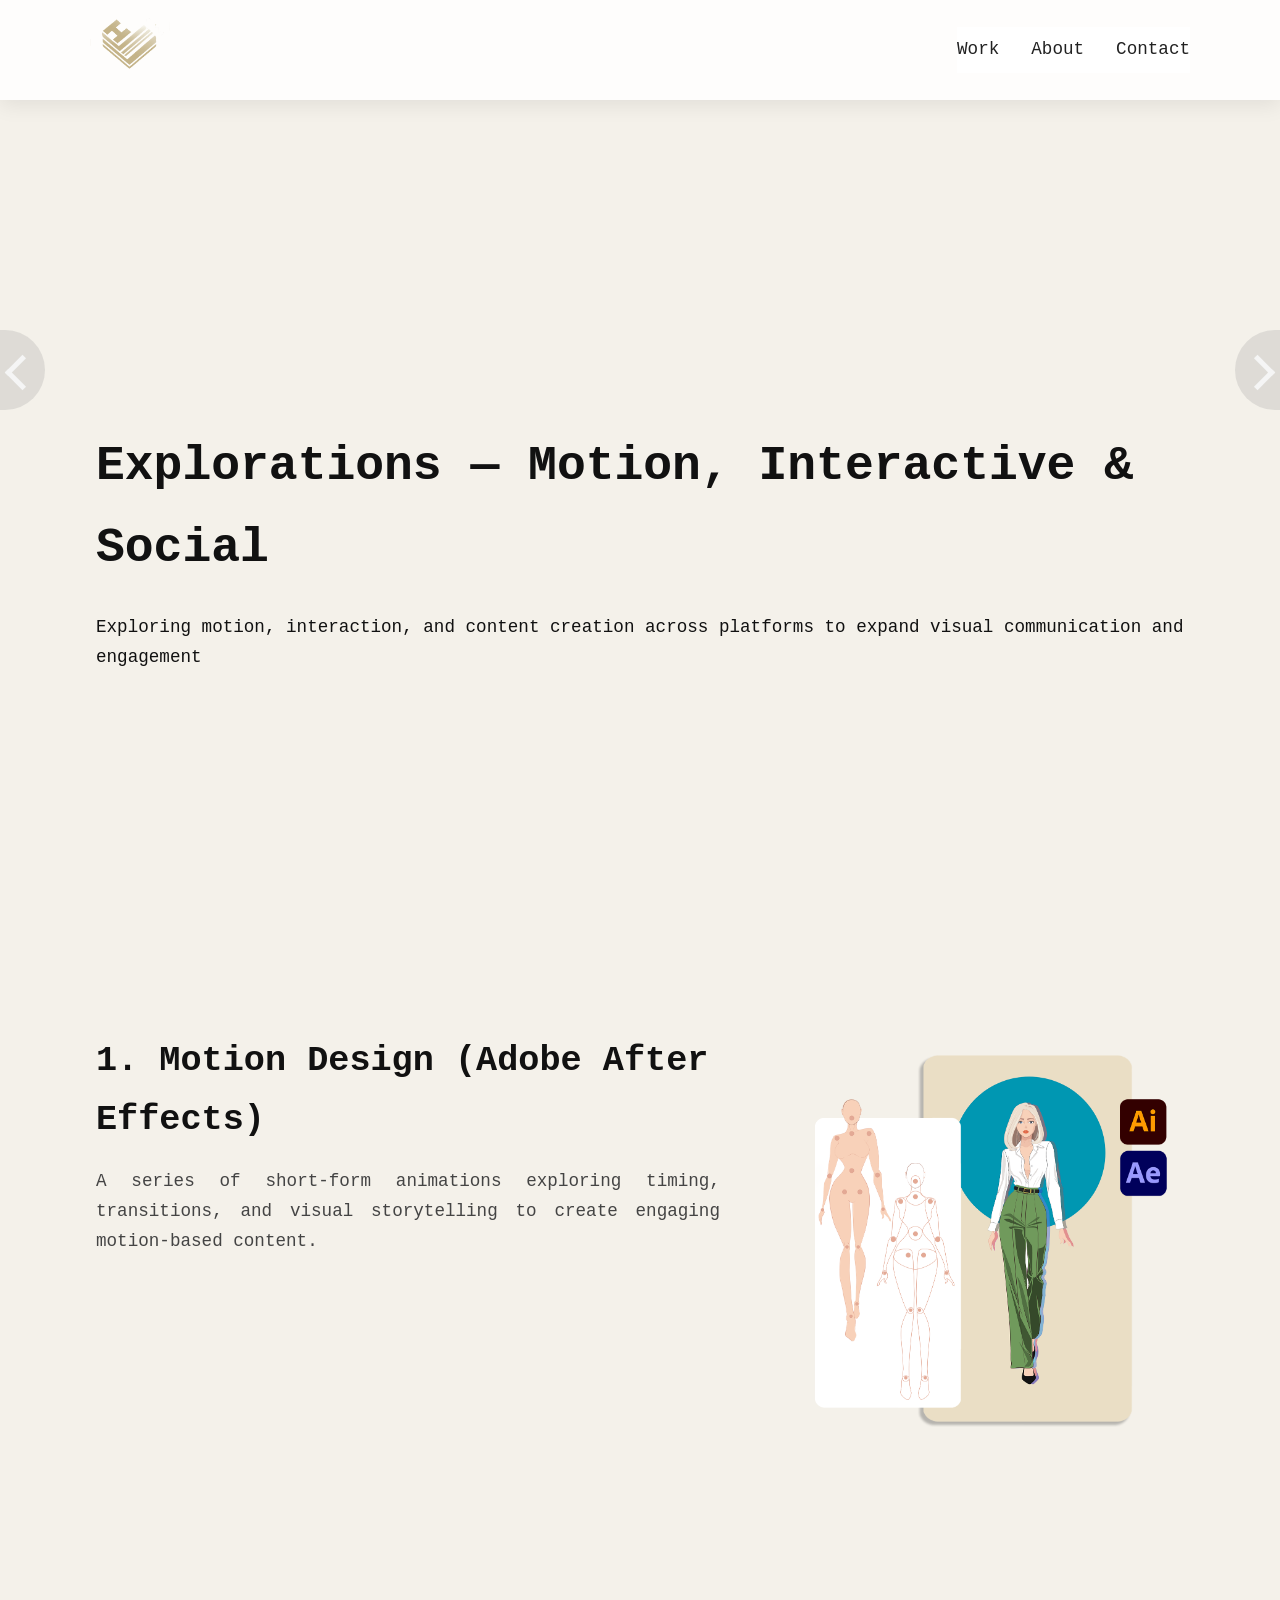
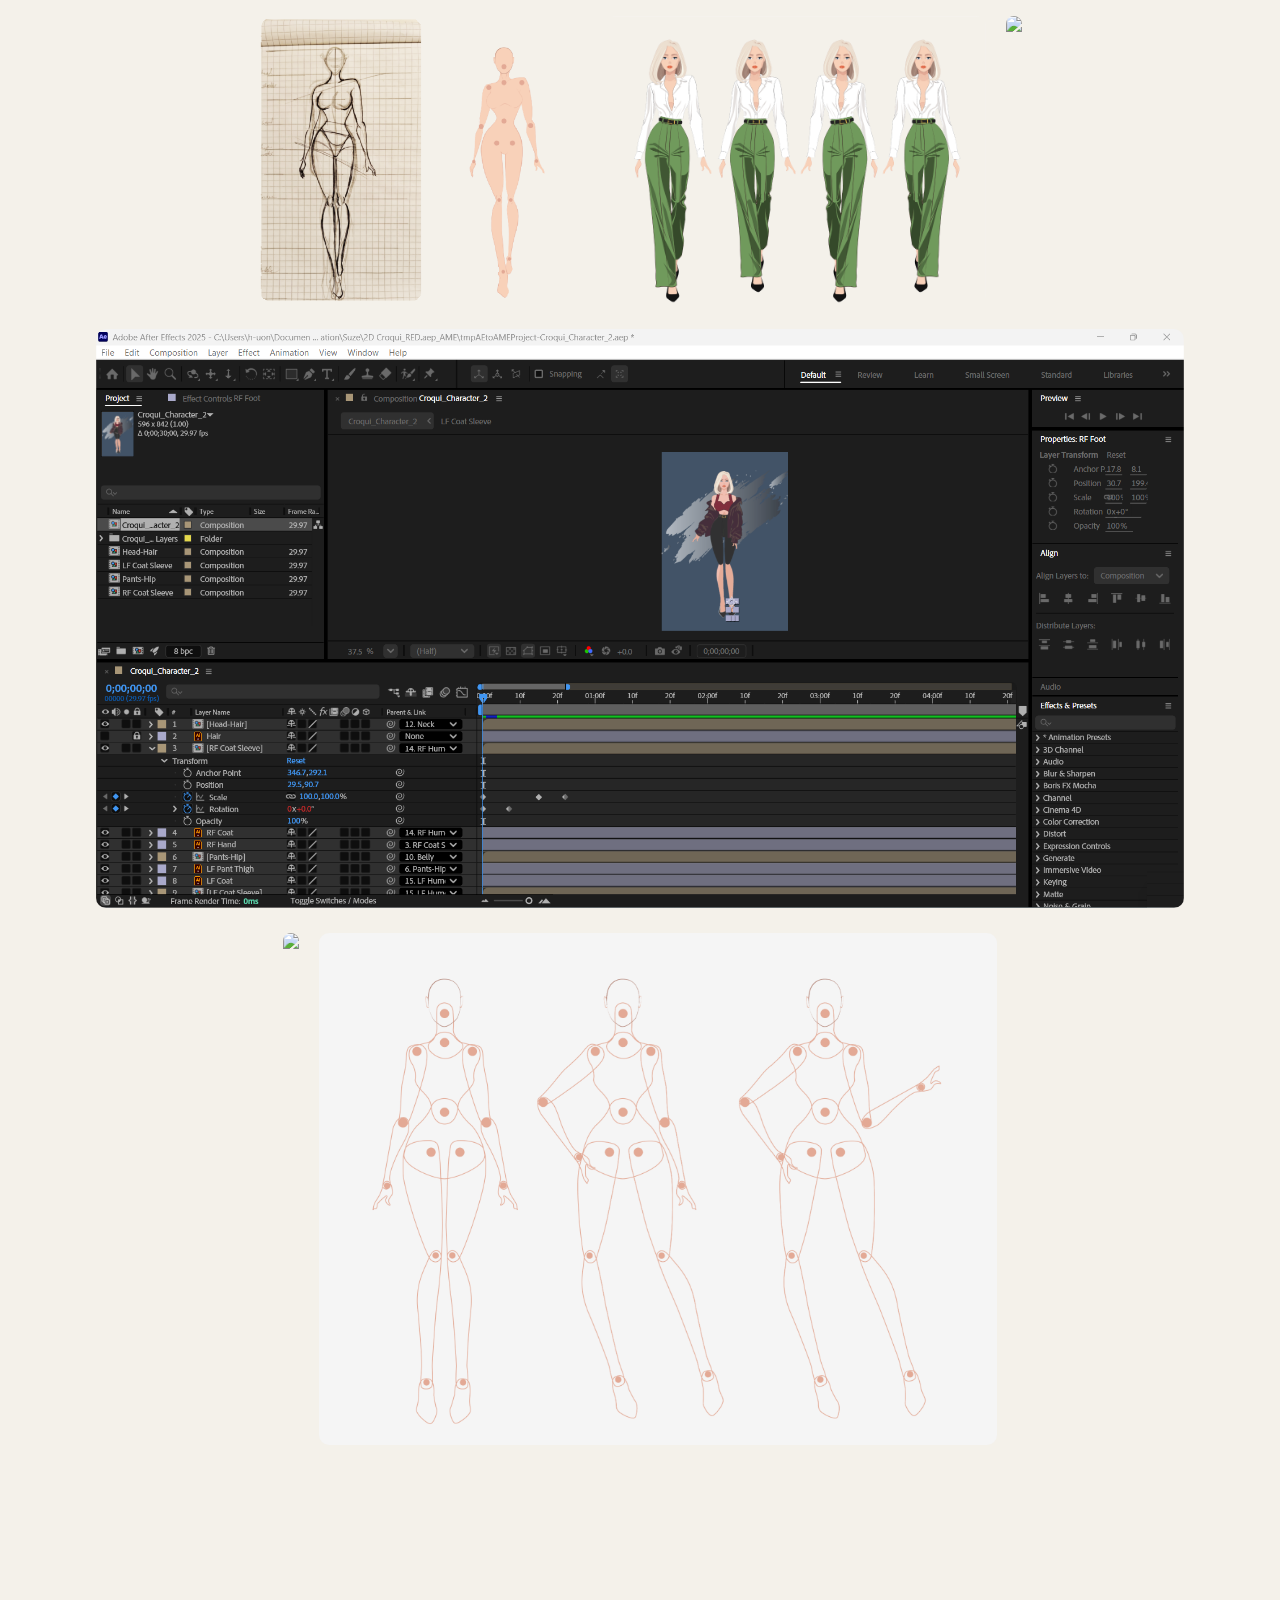
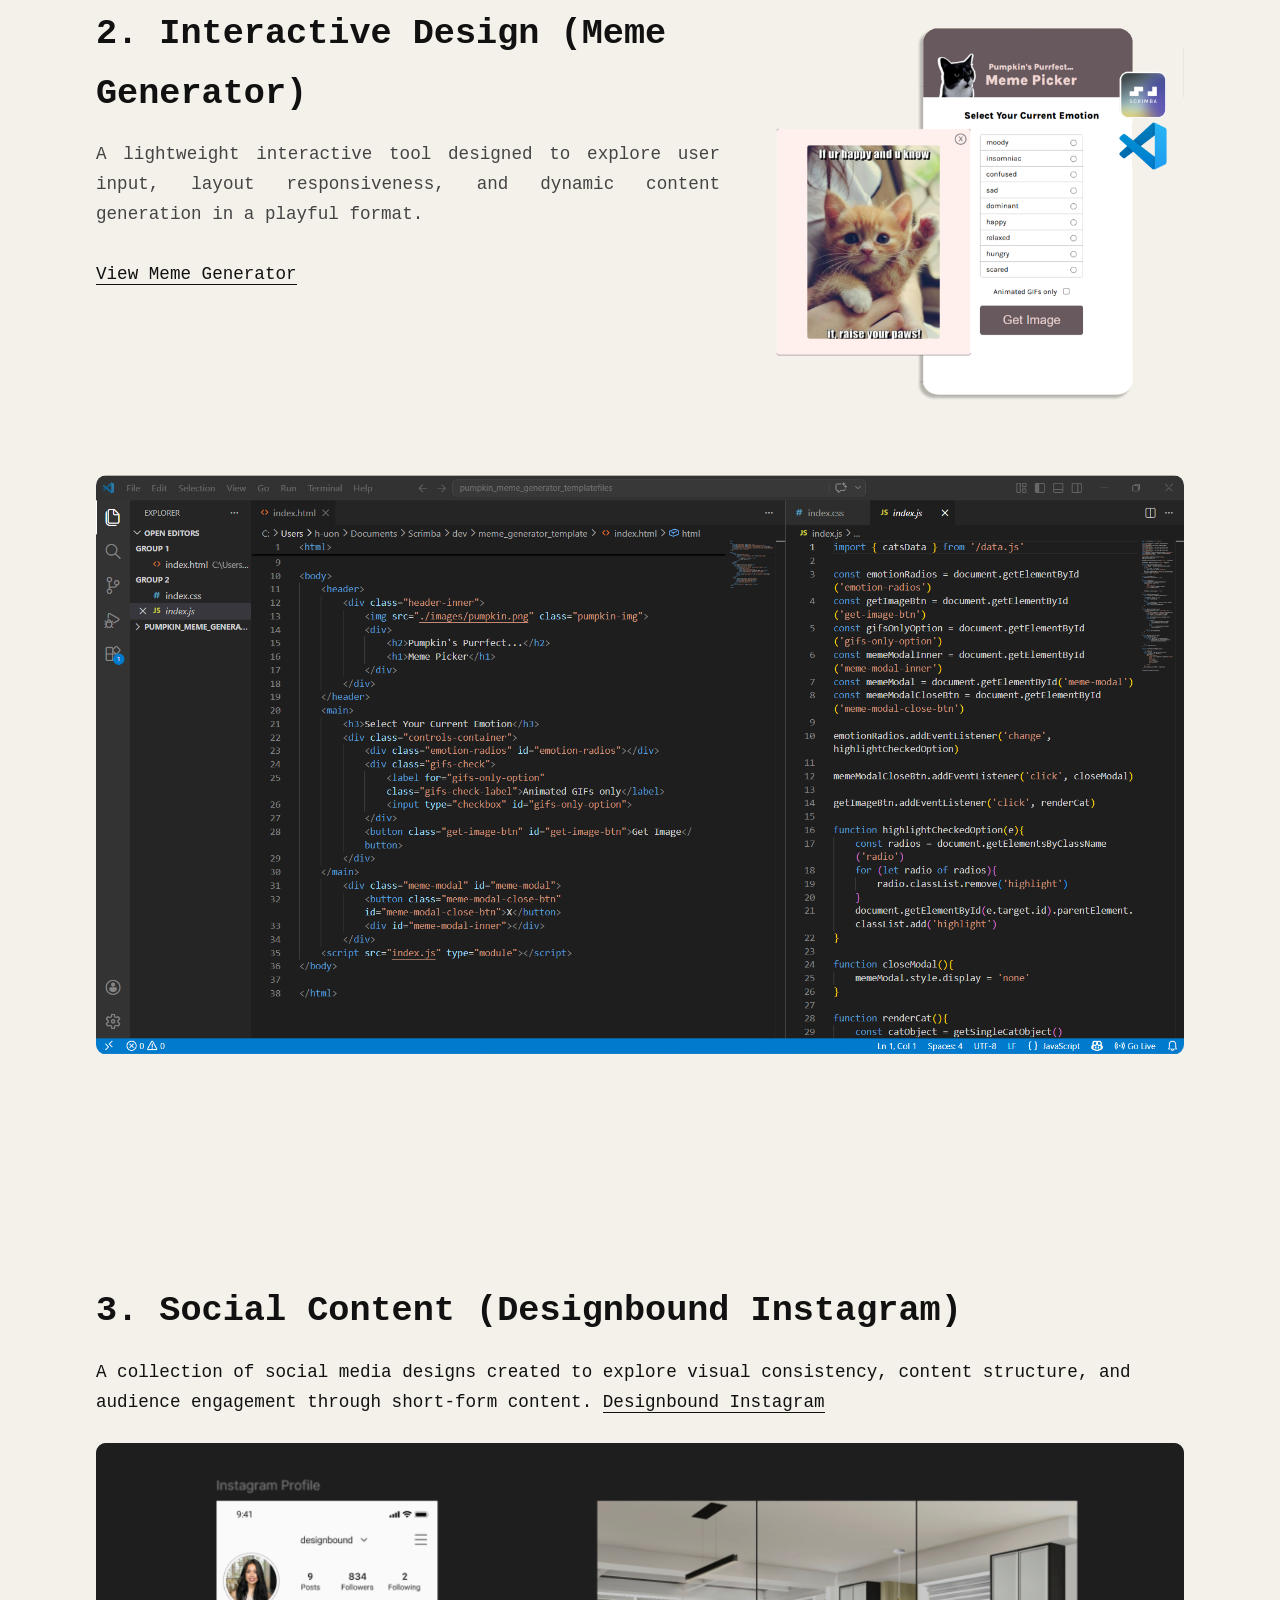
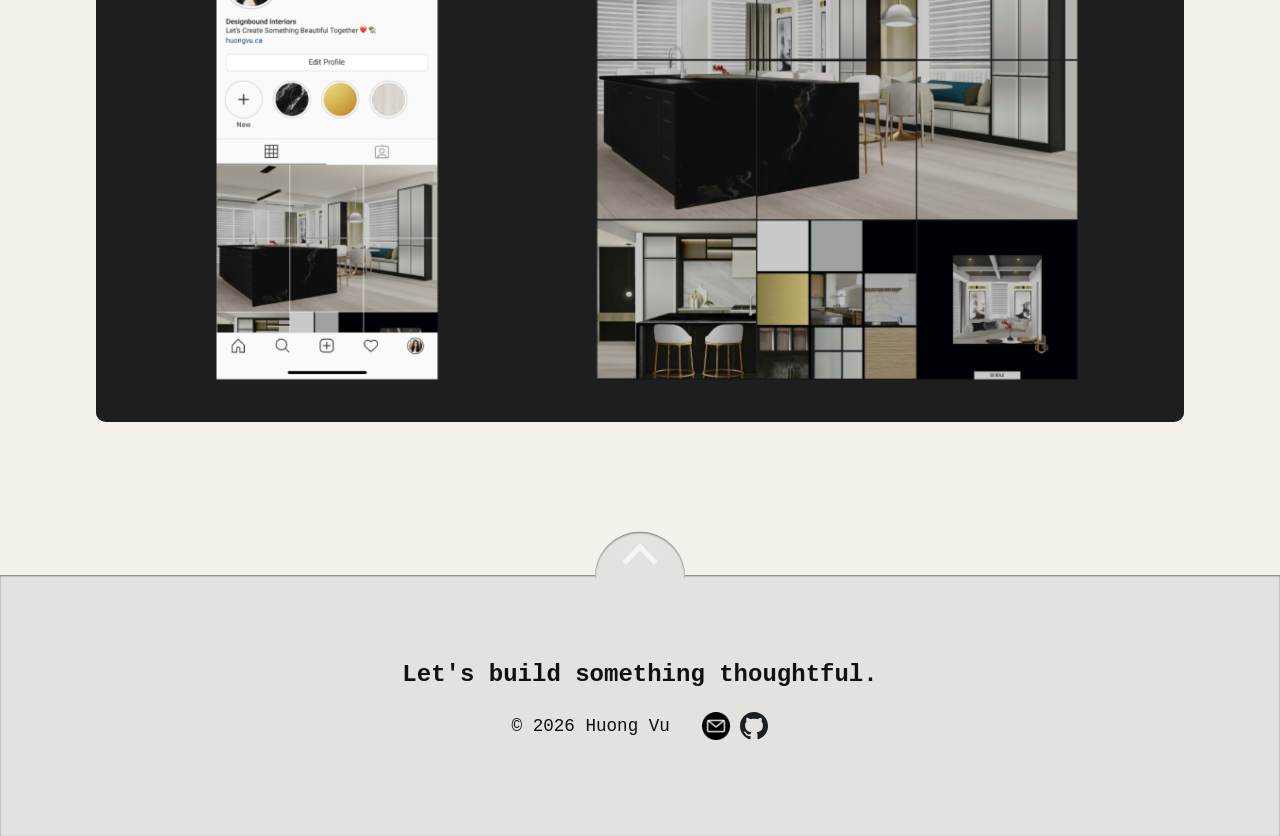
==== commit 32dada7f: "Add files via upload" ====
--- a/project-five.html
+++ b/project-five.html
@@ -2,30 +2,30 @@
 <html lang="en">
 <head>
   <meta charset="UTF-8" />
-  <meta name="viewport" content="width=device-width, initial-scale=1.0" />
+  <meta name="viewport" content="width=device-width, initial-scale=1.0, interactive-widget=resizes-content">
+  <meta http-equiv="X-UA-Compatible" content="IE=edge">
+
   <title>Huong Vu — Designer | Frontend Developer</title>
   <link rel="stylesheet" href="index.css" />
 </head>
-<body id="#top">
+<body id="top">
 
+  <!-- TOP NAV -->
   <nav class="top-nav">
     <div class="nav-inner">
-
       <a href="index.html" class="logo">
         <img src="HVLogo_sm.svg" alt="Huong Vu - Home">
       </a>
-
+      <button class="menu-toggle" id="menu-toggle">☰</button>
       <ul class="nav-links">
         <li><a href="index.html#projects">Work</a></li>
         <li><a href="index.html#about">About</a></li>
         <li><a href="index.html#contact">Contact</a></li>
       </ul>
-
     </div>
   </nav>
 
-
-
+  <!-- HERO -->
   <header class="hero">
     <h1 class="type-reveal">
       <span class="base-text">Explorations — Motion, Interactive & Social</span>
@@ -37,7 +37,8 @@
     </p>
   </header>
 
-  <section class="context-section">
+  <!-- SECTION -->
+  <section class="context-section container">
     <div class="context-content">
       <h2 class="section-title">1. Motion Design (Adobe After Effects)</h2>
       <p class="context-text">
@@ -50,26 +51,24 @@
     </div>
   </section>
   
-  <section class="p5-content">
-      <div class="frame-1">
-          <img src="./project-five/croqui_sketch.svg" class="img">
-          <img src="./project-five/croqui_analysis.svg" class="img">
-          <img src="./project-five/croqui_frames.svg" class="img">
-      
-          <img src="./project-five/Croqui_Character_1.1.gif" class="img">
+  <section class="container end-space">
+      <div class="suze-container">
+          <img src="./project-five/croqui_ska.svg" class="suze-sm">
+          <img src="./project-five/croqui_frames.svg" class="suze-sm">
+          <img src="./project-five/Croqui_Character_1.1.gif" class="suze-sm">
       </div>
 
       <div class="content">
           <img src="./project-five/croqui_develop.svg">
       </div>
 
-      <div class="xframe2">
-          <img src="./project-five/Croqui_Character_2.2.gif">
-          <img src="./project-five/croqui_joints.svg" >
+      <div class="suze-container">
+          <img src="./project-five/Croqui_Character_2.2.gif" class="suze-lg">
+          <img src="./project-five/croqui_joints.svg" class="suze-lg">
       </div>
   </section>
 
-  <section class="context-section">
+  <section class="context-section container">
     <div class="context-content">
       <h2 class="section-title">2. Interactive Design (Meme Generator)</h2>
       <p class="context-text">
@@ -81,14 +80,14 @@
     </div>
   </section>
 
-  <section class="p5-content">
+  <section class="container space-up">
     <div class="content">
-      <img src="./project-five/meme_develop.svg" class="img_90">
+      <img src="./project-five/meme_develop.svg">
     </div>
   </section>
 
 
-  <section class="last">
+  <section class="container end-space">
     <h2 class="section-title">3. Social Content (Designbound Instagram)</h2>
 
     <p>A collection of social media designs created to explore visual consistency, content structure, and audience engagement through short-form content.     
@@ -103,28 +102,38 @@
 
 
   <!-- SIDE NAVS -->
-  <div class="left-nav">
-    <a href="project-three.html" class="left" aria-label="go back to HOME Page"></a>
+  <div class="side-nav">
+    <div class="left-nav">
+      <a href="project-three.html" class="left" aria-label="go back to HOME Page"></a>
+    </div>
+
+    <div class="right-nav">
+      <a href="project-one.html" class="right" aria-label="go to Next Project"></a>
+    </div>
   </div>
 
-
-  <div class="right-nav">
-    <a href="project-one.html" class="right" aria-label="go to Next Project"></a>
-  </div>
-
+  <!-- BACK TO TOP -->
   <div class="back-to-top">
     <a class="top" href="#top">Back to top</a>
   </div>
 
+
   <!-- FOOTER -->
   <footer id="contact">
-    <h2>Let's build something thoughtful.</h2>
-    <div class="xfooter">
-      <P>© 2026 Huong Vu</P>
-      <a href="mailto:hello.hvu@gmail.com">Email Me</a>
-      <a href="https://github.com/h-uong" class="img-link">
-        <img src="github-fill.svg" alt="GitHub Page" class="footer-icon">
-      </a>
+    <div class="container footer-inner">
+      <h2>Let's build something thoughtful.</h2>
+
+      <div class="footer-links">
+        <a href="#top"><p>© 2026 Huong Vu</p></a>
+        <div class="img-link">
+          <a href="mailto:hello.hvu@gmail.com">
+            <img src="email_icon.svg" alt="Email Huong" class="footer-icon">
+          </a>
+          <a href="https://github.com/h-uong" target="_blank">
+            <img src="github-fill.svg" alt="GitHub Page" class="footer-icon">
+          </a>
+        </div>
+      </div>
     </div>
   </footer>
 
--- a/index.css
+++ b/index.css
@@ -1,62 +1,99 @@
-/* RESET */
+/* === GLOBAL SYSTEM === */
+
 * {
   margin: 0;
-  padding: 0;
   box-sizing: border-box;
+
+  --max-width: 1100px;
 }
 
 body {
   font-family: "Courier New", monospace;
+  font-size: clamp(0.95rem, 2.5vw, 1.1rem);
   background: #f4f1ea;
   color: #111;
-  line-height: 1.6;
-  overflow-x: hidden; /* prevent horizontal scroll */
-
+  line-height: 1.7;
+  overflow-x: hidden; 
+  
   cursor:default;
 }
 
-section, header {
-  padding: 4.5rem 2rem;
-  max-width: 1100px;
+/* Mobile first */
+section,
+header {
+  padding: 2.5rem 0;
+  width: 85%;
+  max-width: var(--max-width);
   margin: 0 auto;
 }
 
-.last {
-  margin-bottom: 6rem;
-}
-
-/* HERO */
+/* Tablet */
+@media (min-width: 768px) {
+  section,
+  header {
+    padding: 4.5rem 2rem;
+  }
+}
+
+
+h1 {
+  font-size: clamp(2rem, 6vw, 3rem);
+}
+
+h2 {
+  font-size: clamp(1.5rem, 4vw, 2.2rem);
+}
+
+/* h3 { 
+  font-size: clamp(1.25rem, 3vw, 1.65rem); 
+} */
+
+
 .hero {
   min-height: 100vh;
   display: flex;
   flex-direction: column;
   justify-content: center;
+  padding: 4rem 0;
 }
 
 .hero-subtext {
   margin-top: 1.5rem;
-  /* max-width: 600px; */
-  color: #444;
-  font-size: clamp(0.9rem, 2.5vw, 1.1rem);
 }
 
 .cta {
-  margin-top: 2rem;
+  margin-top: 1rem;
   text-decoration: none;
   color: #111;
   border-bottom: 1px solid #111;
   width: fit-content;
 }
 
-/* TYPE REVEAL */
-h3 {
-    font-size: 1rem;
-}
+a:active,
+a:focus,
+a:hover {
+  font-weight: 600;
+}
+
+.container {
+  padding: 2rem 0;
+}
+
+.make-bold {
+  font-weight:700;
+}
+
+a, button {
+  min-height: 44px;
+}
+
+/* =============== 
+TYPE REVEAL 
+=============== */
 
 .type-reveal {
   position: relative;
   display: inline-block;
-  font-size: clamp(1.8rem, 5vw, 2.5rem);
 }
 
 .base-text {
@@ -67,114 +104,583 @@
   position: absolute;
   top: 0;
   left: 0;
-  width: 0%;
-  overflow: hidden;
-  white-space: nowrap;
+  width: 100%;
+
   color: #111;
-}
-
-
-/* Slower, stepped typewriter animation */
+
+  /* reveal */
+  -webkit-mask-image: linear-gradient(to right, black 50%, transparent 50%);
+  mask-image: linear-gradient(to right, black 50%, transparent 50%);
+
+  -webkit-mask-size: 200% 100%;
+  mask-size: 200% 100%;
+
+  -webkit-mask-position: right;
+  mask-position: right;
+
+  pointer-events: none;
+}
+
 .type-reveal.active .fill-text {
-  animation: typewriter 4s steps(40) forwards;
-}
-
-
-@keyframes typewriter {
-  from { width: 0%; }
-  to { width: 100%; }
-}
-
-/* PHILOSOPHY */
-.philosophy h2.type-reveal {
-  font-size: clamp(1.5rem, 4vw, 2rem);
-}
-
-.philosophy p {
-  margin-top: 2rem;
-  max-width: 750px;
-  color: #333;
-  font-size: clamp(0.9rem, 2.5vw, 1.1rem);
-}
-
-/* Sticky Scroll */
+  animation: revealFlow 4s steps(40) forwards;
+}
+
+@keyframes revealFlow {
+  to {
+    -webkit-mask-position: left;
+    mask-position: left;
+  }
+} 
+
+/* =============== 
+LIST 
+=============== */
+
+
+/* list */
+.list {
+  margin: 0;
+} 
+
+.list ul {
+  list-style: none;
+  margin-bottom: 1rem;
+  color: #555;
+  padding: 1rem 0;
+}
+
+ul {
+  padding: 1rem 4.5rem;
+}
+
+
+/* =============== 
+Sticky Scroll 
+=============== */
+
+/* STACK SECTION */
 .stack-section {
   height: 300vh;
   position: relative;
+  margin-top: 0;
+  padding-top: 0;
 }
 
 .stack-sticky {
   position: sticky;
   top: 0;
   height: 100vh;
+
   display: flex;
   align-items: center;
   justify-content: center;
+
   overflow: visible;
 }
 
+/* CARD BASE */
 .card {
   position: absolute;
-  width: 340px;
-  height: 510px;
+
+  width: clamp(250px, 28vw, 320px);
+  height: clamp(380px, 46vw, 480px);
+
   border-radius: 20px;
   background: #e5e5e5;
+
   display: flex;
-  align-items:end;
+  align-items: flex-end;
   justify-content: center;
-  font-size: clamp(0.9rem, 2.5vw, 1.1rem);
-  font-weight: 500;
-  cursor: pointer;
-  transition: transform 0.25s ease, box-shadow 0.25s ease;
-  will-change: transform;
+
   text-decoration: none;
   color: black;
-  padding: 0 3.5rem 2rem 3.5rem;
-  text-align: center;
+  font-size: clamp(0.8rem, 2vw, 1.1rem);
 
   border: 3px solid #F6F4ED;
-}
-
-.card:focus {
-  outline: 3px solid #007ACC;
-  outline-offset: 6px;
-}
-
-@media (prefers-reduced-motion: reduce) {
+
+  transition: transform 0.3s ease, box-shadow 0.3s ease;
+  
+  will-change: transform;
+  overflow: hidden;
+}
+
+.card-inner {
+  position: relative;
+  width: 100%;
+  height: 100%;
+}
+
+.card img {
+  display: block; 
+  margin: 7% auto 0 auto;    
+  
+  width: auto;
+  height: 70%;
+  object-fit: cover;
+  border-radius: 15px;
+}
+
+.card p {
+  position: relative;
+  z-index: 2;
+  padding: 0 1.5rem 1rem 1.5rem;
+  color: #222222;
+
+  text-align:center;
+}
+
+.card:hover {
+  font-weight: 600;
+  box-shadow: 0 30px 60px rgba(0,0,0,0.25);
+}
+
+/* STACK ORDER */
+.card-1 { z-index: 5; }
+.card-2 { z-index: 4; }
+.card-3 { z-index: 3; }
+.card-4 { z-index: 2; }
+.card-5 { z-index: 1; }
+
+/* HOVER STATE */
+.card.active-focus {
+  z-index: 20;
+  transform: scale(1.05) translateY(-20px);
+  box-shadow: 0 30px 60px rgba(0,0,0,0.25);
+}
+
+/* -----------------------
+   MOBILE 
+------------------------ */
+@media (max-width: 768px) {
+
+  .stack-section {
+    height: auto;
+  }
+
+  .stack-sticky {
+    position: relative;
+    height: auto;
+    flex-direction: column;
+    gap: 20px;
+    padding-top: 40px;
+  }
+
   .card {
-    transition: none !important;
-  }
-}
-
-/* Default stacking */
-.card-1 { z-index: 5; }
-.card-2, .card-3 { z-index: 4; }
-.card-4, .card-5 { z-index: 3; }
-
-.card.active-focus {
+    position: relative;
+    width: 65%;
+    height: 250px;
+
+    transform: none !important;
+  }
+  
+}
+
+/* =============== 
+PROJECTS - CONTEXT SECTION
+=============== */
+
+
+/* CONTEXT SECTION */
+
+.context-section {
+  display: grid;
+  grid-template-columns: 1fr;
+  gap: 3rem;
+  margin-bottom: 6rem;
+}
+
+.end-space {
+  margin-bottom: 6rem;
+}
+
+/* Desktop */
+@media (min-width: 768px) {
+  .context-section {
+    grid-template-columns: 1.5fr 1fr;
+    margin-bottom: 6rem;
+  }
+}
+
+/* TEXT */
+.context-content {
+  width: 100%;
+}
+
+/* .context-title {
+  font-size: 2.5rem;
+  margin-bottom: 20px;
+} */
+
+.section-title {
+  margin-bottom: 1rem;
+}
+
+
+.context-text {
+  font-size: 1.1rem;
+  line-height: 1.7;
+  color: #444;
+  text-align: justify;
+}
+
+video {
+  width: 100%;
+  height: auto;
+  display: block;
+}
+
+/* VIDEO */
+.context-media {
+  border-radius: 20px;
+  overflow: hidden;
+  position: relative;
+
+  box-shadow: 0 20px 40px rgba(0,0,0,0.15);
+  border: 0px solid #222222;
+}
+
+/* IMAGE */
+.context-image {
+  position: relative;
+}
+
+.context-image img,
+.context-media video {
+  width: 100%;
+  height: auto;
+  object-fit: cover;
+}
+
+
+/* =============== 
+ABOUT SECTION 
+=============== */
+
+/* ABOUT IMAGE */
+.about-image {
+  position: relative;
+  
+  width:90%;
+  aspect-ratio: 4 / 6;
+
+  z-index: 1;
+}
+
+.about-image img {
+  width: 100%;
+  height: 100%;       
+  object-fit: cover;  
+
+  border-radius: 16px;
+  filter: grayscale(80%);
+}
+
+/* MOBILE */
+@media (max-width: 768px) {
+  .about-image {
+    position: relative;
+    
+    width:100%;
+    height: 300px;
+
+    z-index: 1;
+  }
+
+  .about-name-wrap {
+    position: absolute;
+    bottom: -50%;
+  }
+}
+
+.about-name-wrap {
+  position: relative;
+  z-index: 2;
+}
+
+.about-name {
+  position: absolute;
+  
+  font-size: 3rem;
   font-weight: 600;
-  z-index: 20;
-  box-shadow: 0 30px 60px rgba(0,0,0,0.25);
-
+  color: #b8b63c;
+  
+  z-index: 3;
+
+  display: block;
+  white-space: nowrap;
+
+  animation: moveSide 3s ease-in-out infinite alternate;
+}
+
+/* 🎯 animation */
+@keyframes moveSide {
+  from {
+    transform: translateX(-50px);
+  }
+  to {
+    transform: translateX(50px); /* 🔥 adjust range */
+  }
+}
+
+
+/* =============== 
+SKILLS BAR 
+=============== */
+
+.skills {
+  max-width: 100%;
+  margin-top: 2rem;
+}
+
+.skill {
+  margin-bottom: 15px;
+}
+
+.bar {
+  width: 100%;
+  height: 10px;
   background: #d4d4d4;
-}
-
-/* list */
-.list {
-  padding: 2rem 4.5rem 0 4.5rem;
-  margin: 0;
-} 
-
-.list ul {
+  border-radius: 10px;
+  overflow: hidden;
+}
+
+.fill {
+  height: 100%;;
+  border-radius: 10px;
+}
+
+/* fill skills colour */
+.adobe { background:#F70000; opacity: .75;}
+.figma { background:#02D084; opacity: .75;}
+.html5 { background:#4A4A4A; opacity: .75;}
+.css   { background:#4983a7; opacity: .75;}
+.js    { background:#b8b63c; opacity: .75;}
+
+
+
+/* =============== 
+PAGE NAVIGATION
+=============== */
+
+/* =============== 
+TOP NAV 
+================*/
+.top-nav {
+  position: relative;
+  top: 0;
+  left: 0;
+  width: 100%;
+
+  padding: .75rem 2.5rem;
+  background: white;
+
+  transform: translateY(-100%); /* start off-screen */
+  animation: slideDown 0.7s ease forwards;
+  animation-delay: 0.2s;
+
+  box-shadow: 0 5px 20px rgba(0,0,0,0.08);
+  backdrop-filter: blur(10px);
+  background: rgba(255,255,255,0.85);
+
+
+  z-index: 2000;
+}
+
+.nav-inner {
+  max-width: 1100px;
+  margin: 0 auto;
+  display: flex;
+  justify-content: space-between; /* 🔥 key */
+  align-items: center;
+}
+
+/* LOGO */
+.logo {
+  font-weight: bold;
+  font-size: 1.2rem;
+}
+
+.logo img {
+  height: 4rem;
+  transition: opacity 0.3s ease;
+}
+
+.logo:hover img {
+  opacity: 0.6; 
+}
+
+.menu-toggle {
+  font-size: 1.5rem;
+  background: none;
+  border: none;
+}
+
+/* MOBILE NAV */
+.nav-links {
+  position: absolute;
+  top: 65px;
+  right: 0;
+  background-color: rgba(250, 250, 250, 0.95);
+  width: 100%;
+  display: none;
+  flex-direction: column;
+  padding: 1rem;
+  justify-content: end;
+  align-items: center;
   list-style: none;
-  margin-bottom: 1rem;
-  color: #555;
-  font-size: clamp(0.9rem, 2.5vw, 1.1rem)
-}
-
-ul {
-  padding: 2rem 4.5rem;
-}
+}
+
+.nav-links a {
+  padding: 0.75rem 0;
+  text-decoration: none;
+  color: #111;
+}
+
+.nav-links a:focus,
+.nav-links a:active,
+.nav-links a:hover {
+  font-weight: 600;
+}
+
+/* DESKTOP NAV */
+@media (min-width: 768px) {
+  .menu-toggle {
+    display: none;
+  }
+
+  .nav-links {
+    list-style: none;
+    background-color: white;
+    display: flex;
+    position: static;
+    flex-direction: row;
+    gap: 2rem;
+    width: auto;
+    padding: .5rem 0;
+  }
+
+  .nav-links a {
+  position: relative;
+  text-decoration: none;
+  color: #222;
+  font-weight: 500;
+  }
+
+}
+
+/* animation */
+@keyframes slideDown {
+  to {
+    transform: translateY(0);
+    opacity: 1;
+  }
+}
+
+
+/* =============== 
+SIDE NAVIGATIONS
+=============== */
+
+.side-nav {
+  position: fixed;
+  inset: 0; /* full screen */
+  pointer-events: none; /* prevents blocking clicks */
+  z-index: 1000;
+
+  opacity: 0;
+
+  animation: navFadeIn 0.6s ease forwards;
+  animation-delay: 3.5s;
+}
+
+.left-nav,
+.right-nav {
+  position: absolute;
+  top: 330px;
+}
+
+.left-nav {
+  left: 0;
+}
+
+.right-nav {
+  right: 0;
+}
+
+.left,
+.right {
+  display: block;
+  height: 80px;
+  width: 100px;
+  border-radius: 40px;
+  background-color: rgba(154, 154, 154, 0.25);
+
+  pointer-events: auto; /* 🔥 re-enable clicks */
+
+  transition: transform 0.3s ease, background-color 0.3s ease;
+}
+
+/* offset outside edge */
+.left {
+  transform: translateX(-55px);
+}
+
+.right {
+  transform: translateX(55px);
+}
+
+/* ARROWS */
+.left::after,
+.right::after {
+  content: "";
+  position: absolute;
+  top: 30px;
+  width: 20px;
+  height: 20px;
+
+  border-left: 5px solid whitesmoke;
+  border-top: 5px solid whitesmoke;
+}
+
+/* left arrow */
+.left::after {
+  left: 65px;
+  transform: rotate(-45deg);
+}
+
+/* right arrow */
+.right::after {
+  right: 65px;
+  transform: rotate(135deg);
+}
+
+/* HOVER */
+.left:hover,
+.right:hover {
+  background-color: rgba(154, 154, 154, 0.5);
+}
+
+.left:hover {
+  transform: translateX(-50px);
+}
+
+.right:hover {
+  transform: translateX(50px);
+}
+
+
+/* ANIMATION */
+@keyframes navFadeIn {
+  to {
+    opacity: 1;
+  }
+}
+
+
+/* ===============
+BOTTOM NAVIGATION
+=============== */
+
 
 /* BACK TO TOP */
 .back-to-top {
@@ -188,7 +694,6 @@
 
 .back-to-top::before {
   content: "";
-
   pointer-events: none;
 }
 
@@ -203,6 +708,8 @@
 
   width: 100px;
   height: 50px;
+
+  margin-top: 1rem;
 }
 
 .top::before {
@@ -214,15 +721,14 @@
   transition: transform 0.22s cubic-bezier(0.33, 1, 0.68, 1);
 
   width: 90px;         
-  height: 55px;         
+  height: 60px;         
 
   border: none;
 
   border-radius: 90px 90px 0 0;
 
   background-color: #e3e2de; 
-  box-shadow: inset 0 1px 2px rgba(0,0,0,0.5); 
-  
+  box-shadow: inset 0 1px 2px rgba(0,0,0,0.5);  
 }
 
 .top::after {
@@ -238,7 +744,6 @@
 
   border-left: 5px solid whitesmoke;
   border-top: 5px solid whitesmoke;
-  
 }
 
 .top:hover::before {
@@ -249,36 +754,44 @@
   transform: translateX(-50%) translateY(-3px) rotate(45deg);
 }
 
-/* FOOTER */
+/* =============== 
+FOOTER 
+=============== */
 
 footer {
-  position: relative;
-  margin-top: 0px;
-  padding-top: 4rem;
+  background: #e3e2de;
+  margin-top: 0;
+  padding: 3rem 0;
+  box-shadow: inset 0 1px 2px rgba(0,0,0,0.5);
+}
+
+.footer-inner {
   text-align: center;
-  padding-bottom: 4rem;
-  background-color: #e3e2de;
-  box-shadow: inset 0 1px 2px rgba(0,0,0,0.5);
-  z-index: 0;
 }
 
 footer h2 {
   font-size: clamp(1.2rem, 3vw, 1.5rem);
 }
 
-.xfooter {
+.footer-links {
   margin-top: 1rem;
   display: flex;
-  direction: row;
-  align-content: center;
   justify-content: center;
-  align-items: center;
-
-  gap: 30px;
+  gap: 2rem;
+}
+
+.img-link {
+  gap: 1rem;
 }
 
 .footer-icon {
   height: 28px;
+}
+
+footer a {
+  text-decoration: none;
+  color: #111;
+  position: relative;
 }
 
 footer a:focus,
@@ -289,16 +802,6 @@
   opacity: 0.85;
 }
 
-footer a {
-  text-decoration: none;
-  color: #111;
-  position: relative;
-}
-
-.img-link {
-  text-decoration: none;  
-}
-
 footer a img {
   transition: transform 0.25s ease, opacity 0.25s ease;
 }
@@ -307,215 +810,13 @@
   transform: scale(1.08);
   opacity: 0.85;
 }
-
-
-
-
-/* =====================
-   MOBILE LAYOUT
-===================== */
-@media (max-width: 768px) {
-
-  /* Typography scaling */
-  .hero h1, .philosophy h2, .section-title {
-    font-size: 2rem;
-  }
-  .hero-subtext, .philosophy p {
-    font-size: 0.95rem;
-  }
-
-  /* Stack section height auto */
-  .stack-section {
-    height: auto;
-    padding-bottom: 4rem;
-  }
-
-  .stack-sticky {
-    flex-direction: column;
-    justify-content: flex-start;
-    align-items: center;
-    padding-top: 40px;
-    height: auto;
-  }
-
-  .card {
-    position: relative;
-    width: 90%;
-    max-width: 300px;
-    height: auto;
-    padding: 2rem;
-    margin-bottom: 1.5rem;
-    transform: none !important;
-    transition: transform 0.25s ease, box-shadow 0.25s ease;
-  }
-
-  /* Mobile hover/tap/focus shadow */
-  .card:focus,
-  .card:active {
-    box-shadow: 0 20px 40px rgba(0,0,0,0.2);
-    z-index: 10;
-  } 
-}
-
-
-
-.line {
-  border-top: 2px solid #d4d4d4;
-  width: 100%;
-  margin-top: -80px;
-  margin-bottom: 120px;
-
-}
-
-/* SKILLS BAR */
-
-.about-skills {
-  margin-top: 2rem;
-  display: flex;
-  gap: 10px;
-  height: 60px;
-}
-
-.skills-cell {
-  display: flex;
-  align-items: center;
-  justify-content: center;
-  color: white;
-  font-size: 0.9rem;
-  border-radius: 16px;
-  text-shadow: 2px 2px 4px #000;
-}
-
-/* skill weights (acts like %) */
-.adobe { flex: 9; background:#F70000; }
-.figma { flex: 6; background:#02D084; }
-.html  { flex: 6; background:#4A4A4A; }
-.css   { flex: 5; background:#4983a7; }
-.js    { flex: 4; background:#b8b63c; }
-
-/*  */
-
-
-.section-title {
-  margin-bottom: 1rem;
-  font-size: clamp(1.5rem, 4vw, 2rem);
-}
-
-/* CONTEXT SECTION */
-.context-section {
-  max-width: 1100px;
-  margin: 0 auto;
-  padding: 0 2rem 4rem 2rem;
-
-  display: grid;
-  grid-template-columns: 1.5fr 1fr;
-  gap: 40px;
-  align-items: center;
-}
-
-/* TEXT */
-.context-content {
-  max-width: 500px;
-}
-
-.context-title {
-  font-size: 2.5rem;
-  margin-bottom: 20px;
-}
-
-.context-text {
-  font-size: 1.1rem;
-  line-height: 1.7;
-  color: #444;
-  text-align: justify;
-}
-
-/* VIDEO */
-.context-media {
-  border-radius: 20px;
-  overflow: hidden;
-  position: relative;
-
-  height: 400px;
-
-  box-shadow: 0 20px 40px rgba(0,0,0,0.15);
-  border: 0px solid #222222;
-}
-
-.context-media video {
-  width: 100%;
-  height: 100%;
-  object-fit: cover;
-}
-
-/* IMAGE */
-.context-image {
-  position: relative;
-
-  height: 500px;
-}
-
-.context-image img {
-  height: 100%;
-  object-fit: cover;
-}
-
-.img {
-  height: 90%;
-  object-fit: cover;
-  padding: 0 15px;
-}
-
-/* ABOUT IMAGE */
-.about-image {
-  position: relative;
-
-  width: 325px;
-  height: 450px;
-
-  z-index: 1;
-}
-
-.about-image img {
-  width: 100%;
-  height: 100%;       
-  object-fit: cover;  
-
-  border-radius: 16px;
-  filter: grayscale(80%);
-}
-
-.about-name-wrap {
-  position: relative;
-  z-index: 2;
-}
-
-.about-name {
-  position: absolute;
-  top: 40px;
-  left: -40%;
-  font-size: 3rem;
-  font-weight: 600;
-  color: #b8b63c;
-  
-  z-index: 3;
-
-  display: block;
-  white-space: nowrap;
-
-  animation: moveSide 3s ease-in-out infinite alternate;
-}
-
-/* 🎯 animation */
-@keyframes moveSide {
-  from {
-    transform: translateX(-50px);
-  }
-  to {
-    transform: translateX(50px); /* 🔥 adjust range */
-  }
-}
-
+/* ===============
+=============== */
+
+
+/* =============== 
+PROJECT ONE
+=============== */
 
 /* RUNNER */
 .runner {
@@ -529,626 +830,18 @@
   transition:cubic-bezier(0.19, 1, 0.22, 1);
 }
 
-.card-img {
-  position: absolute;
-  top: 2%;
-  left: 1%;
-}
-
-.card-img img{
-  width: 95%;
-  border-radius: 10px 10px 0 0;
-
-}
-
-/* DOG */
-.card-dog {
-  position: absolute;
-  top: 15%;
-  width: 200px;
-
-  animation: float 1.5s ease-in-out infinite;
-}
-
-/* stack images */
-.card-dog img {
-  position: absolute;
-  width: 100%;
-  top: 0;
-  left: 0;
-  will-change: opacity;
-}
-
-/* smoother animation */
-.dog1 {
-  animation: swap1 1.2s infinite ease-in-out;
-}
-
-.dog2 {
-  animation: swap2 1.2s infinite ease-in-out;
-}
-
-@keyframes swap1 {
-  0%   { opacity: 1; }
-  40%  { opacity: 1; }
-  60%  { opacity: 0; } /* fade out */
-  100% { opacity: 0; }
-}
-
-@keyframes swap2 {
-  0%   { opacity: 0; }
-  40%  { opacity: 0; }
-  60%  { opacity: 1; } /* fade in */ 
-  100% { opacity: 1; }
-}
-
-@keyframes float {
-  0%, 100% { transform: translateY(0); }
-  50% { transform: translateY(-4px); }
-}
-
-/* SUZE */
-
-.card-suze {
-  position: absolute;
-  top: 8%;
-  width: 100px;
-
-  animation: float 1.5s ease-in-out infinite;
-}
-
-.card-suze img {
-  position: absolute;
-  width: 100%;
-  top: 0;
-  left: 0;
-}
-
-/* PROJEECT FIVE  */
-.p5-content {
-  margin-top: -60px;
-  margin-bottom: 100px;
-}
-
-.frame-1 {
-  width: 100%;
-  height: 300px;
-  margin: 10px auto;
-
-  display: flex;
-  direction: row;
-  justify-content: flex-start;
-  align-items: center;
-
-  border-radius: 10px;
-  border: 1px solid #e3e2de;
-  background-color: whitesmoke;
-  padding: 20px 30px;
-}
-
-.xframe2 {
-  display: flex;
-  justify-content:center;
-  align-content: center;
-
-  height: 500px;
-  gap: 25px;
-  margin: 25px 0 0 0;
-}
-
-.xframe2 img {
-  border-radius: 10px;
-}
-
-.img_90 {
-  height: 90%;
-  object-fit: cover;
-}
-
-.project-title {
-  font-size: 2rem;
-  margin-bottom: 8px;
-}
-
-
-.make-bold {
-  font-weight:700;
-}
-
-
-/* LEFT NAV */
-
-.left-nav {
-  position: absolute;
-}
-
-.left {
-  position:fixed;
-  top: 330px;
-  left: -55px;
-  height: 80px;
-  width:100px;
-  border-radius: 40px;
-  background-color: rgb(154, 154, 154, 0.25);
-  border: none;
-}
-
-.left::after {
-  content: "";
-  position: fixed;
-  top: 360px;
-  left: 15px;
-
-  transform: translateX(0) translateY(0) rotate(-45deg);
-  transition: transform 0.22s cubic-bezier(0.33, 1, 0.68, 1);
-
-  width: 20px;
-  height: 20px;
-
-  border-left: 5px solid whitesmoke;
-  border-top: 5px solid whitesmoke;
-}
-
-.left:hover {
-  background-color: rgb(154, 154, 154, 0.5);
-}
-
-.left:hover::after {
-  transform: translateX(-5px) translateY(0) rotate(-45deg);
-}
-
-/* RIGHT NAV */
-
-.right-nav {
-  position: absolute;
-}
-
-.right {
-  position:fixed;
-  top: 330px;
-  right: -55px;
-  height: 80px;
-  width:100px;
-  border-radius: 40px;
-  background-color: rgb(154, 154, 154, 0.25);
-  border: none;
-}
-
-.right::after {
-  content: "";
-  position: fixed;
-  top: 360px;
-  right: 15px;
-
-  transform: translateX(0) translateY(0) rotate(135deg);
-  transition: transform 0.22s cubic-bezier(0.33, 1, 0.68, 1);
-
-  width: 20px;
-  height: 20px;
-
-  border-left: 5px solid whitesmoke;
-  border-top: 5px solid whitesmoke;
-}
-
-.right:hover {
-  background-color: rgb(154, 154, 154, 0.5);
-}
-
-.right:hover::after {
-  transform: translateX(5px) translateY(0) rotate(135deg);
-}
-
-
-/*  */
-
-
-.video-crop {
-  width: 100%;      
-  height: 78px;       /* visible "strip" height */
-  overflow: hidden;
-  margin: 0 auto;
-}
-
-.video-crop video {
-  width: 100%;
-  height: auto;
-
-  /* THIS is the key */
-  transform: translateY(-44%);
-}
-
-.image-grid {
-  max-width: 100%;
-  margin: 45px auto;
-
-  display: grid;
-  grid-template-columns: repeat(2, 1fr); /* 3 columns */
-  gap: 30px;
-}
-
-.image-grid img,
-.video-crop-grid {
-  width: 100%;
-  aspect-ratio: 15 / 6; /* ratio */
-  
-  overflow: hidden;
-
-  box-shadow: 2px 2px 5px rgba(0,0,0,0.15);
-}
-
-.image-grid img {
-  height: 100%;
-  object-fit: cover;
-  display: block;
-}
-
-.video-crop-grid {
-  position: relative;
-}
-
-.video-crop-grid video {
-  width: 100%;
-  height: 100%;
-  object-fit: cover;   /* 🔥 THIS is the key */
-}
-
-.video-crop-grid video {
-  object-position: 40%;
-}
-
-/* Tablet */
-@media (max-width: 768px) {
-  .image-grid {
-    grid-template-columns: repeat(2, 1fr); /* 2 columns */
-  }
-}
-
-/* Mobile */
-@media (max-width: 480px) {
-  .image-grid {
-    grid-template-columns: 1fr; /* 1 column */
-  }
-}
-
-
-/* PROCESS GRID */
-
-.process-grid { 
-  max-width: 100%; 
-  margin: 45px auto; 
-  display: grid;
-  align-items: center; 
-  grid-template-columns: repeat(3, 1fr);
-  gap: 20px; 
-} 
-
-.process-grid img { 
-  width: 100%; 
-  height: auto; 
-  display: block; 
-  box-shadow: 2px 2px 5px rgba(0,0,0,0.15);
-}
-
-.process-grid2 { 
-  max-width: 900px; 
-  margin: 45px auto; 
-  display: grid;
-  align-items: center; 
-  grid-template-columns: repeat(2, 1fr);
-  gap: 40px; } 
-
-.process-grid2 img { 
-  width: 100%; 
-  height: auto; 
-  display: block; 
-  border-radius: 10px;
-  box-shadow: 2px 2px 5px rgba(0,0,0,0.15);
-}
-
-.process-gridz {
-  max-width: 900px;
-  margin: 25px auto 0 auto;
-
-  display: grid;
-  grid-template-columns: 1fr 1fr;
-  gap: 20px;
-}
-
-.process-gridz img {
-  width: 100%;
-  height: 100%;
-  object-fit: cover;
-  display: block;
-
-  box-shadow: 0 5px 10px rgba(0,0,0,0.15);
-
-  margin-top: 0;
-}
-
-.process-gridz a {
-  grid-column: 1 / -1;
-  display: block;
-
-  width: 100%;        /* your desired width */
-  height: auto;       /* visible "strip" height */
-  overflow: hidden;
-  margin: 0 auto;
-
-  transition: transform 0.3s ease;
-  box-shadow: 0 5px 10px rgba(0,0,0,0.15);
-}
-
-.process-gridz a img {
-  width: 100%;
-  height: auto;
-
-  /* THIS is the key */
-  /* transform: translateY(-14%); */
-}
-
-.process-gridz a:hover {
-  /* transform: scale(1.02); */
-  border: 4px solid #CADB39;
-}
-
-.process-gridz a img {
-  margin: 0 auto 0 auto;
-  
-}
-
-/*  */
-
-
-/*  */
-.content {
-  max-width: 100%;
-  margin: 25px auto 0 auto;
-}
-
-.content img {
-  width: 100%;
-  height: 100%;
-  object-fit: cover;
-  display: block;
-
-  border-radius: 10px;
-}
-
-
-/* BEFORE AFTER GRID */
-
-.b4after-grid {
-  max-width: 900px;
-  margin: 45px auto;
-
-  display: grid;
-  align-items: center;
-
-  grid-template-columns: 2fr 0.5fr 2fr; 
-  gap: 20px; 
-}
-
-.b4after-grid img { 
-  width: 100%; 
-  height: auto; 
-  display: block; 
-  border-radius: 10px; 
-}
-
-.arrow {
-  margin-top: 65px;
-}
-
-/* BEFORE AFTER HOVER SLIDER */
-
-.ba-hover {
-  position: relative;
-  max-width: 800px;
-  margin: 40px auto;
-  overflow: hidden;
-  border-radius: 12px;
-}
-
-/* both images fill */
-.ba-hover img {
-  width: 100%;
-  height: 100%;
-  object-fit: cover;
-  display: block;
-}
-
-/* AFTER overlay */
-.before-wrapper {
-  position: absolute;
-  top: 0;
-  left: 0;
-  width: 85%; /* hidden initially */
-  height: 100%;
-  overflow: hidden;
-
-  transition: width 0.6s cubic-bezier(0.56, 0, 0.175, 1);
-}
-
-/* hover effect */
-.ba-hover:hover .before-wrapper {
-  width: 5%;
-}
-
-.before-wrapper::after {
-  content: "";
-  position: absolute;
-  right: 0;
-  top: 0;
-  width: 2px;
-  height: 100%;
-  background: white;
-}
-
-.before-wrapper::before {
-  content: "⟷";
-
-  position: absolute;
-  right: 0;
-  top: 50%;
-  transform: translate(50%, -50%);
-
-  width: 60px;
-  height: 60px;
-
-  background: white;
-  border-radius: 30px 0 0 30px; /* 🔥 half circle */
-
-  display: flex;
-  align-items: center;
-  justify-content: center;
-
-  font-size: 2rem;
-  font-weight: bold;
-
-  box-shadow: 0 4px 10px rgba(0,0,0,0.2);
-}
-
-
-/* ICONS GRID */
-
-.icons-grid { 
-  max-width: 100%; 
-  margin: 45px auto;
-  padding: 45px 20px; 
-
-  display: grid; 
-  grid-template-columns: repeat(5, 1fr); 
-  gap: 30px; 
-
-  align-items: center;
-  justify-items: center;
-
-} 
-
-.icons-grid img { 
-  width: 60%; 
-  height: auto; 
-  display: block; 
-  
-}
-
-/* ICONS GRID */
-
-.icons-ss-grid { 
-  max-width: 100%; 
-  margin: 45px auto; 
-  padding: 45px 20px;
-
-  display: grid;   
-  grid-template-columns: repeat(4, 1fr); 
-  gap: 30px; 
-
-  align-items: center;
-  justify-items: center;
-} 
-
-.icons-ss-grid img { 
-  width: 55%; 
-  display: block; 
-}
-
-/* TOP NAV */
-.top-nav {
-  position: relative;
-  top: 0;
-  left: 0;
-  width: 100%;
-
-  padding: 10px 40px;
-  background: white;
-
-  transform: translateY(-100%); /* start off-screen */
-  animation: slideDown 0.7s ease forwards;
-  animation-delay: 0.2s;
-
-  box-shadow: 0 5px 20px rgba(0,0,0,0.08);
-  backdrop-filter: blur(10px);
-  background: rgba(255,255,255,0.85);
-  
-
-  z-index: 2000;
-}
-
-.nav-inner {
-  max-width: 1100px;
-  margin: 0 auto;
-  display: flex;
-  justify-content: space-between; /* 🔥 key */
-  align-items: center;
-}
-
-/* LOGO */
-.logo {
-  font-weight: bold;
-  font-size: 1.2rem;
-}
-
-.logo img {
-  transition: opacity 0.3s ease;
-}
-
-.logo:hover img {
-  opacity: 0.6; 
-}
-
-/* NAV LINKS */
-.nav-links {
-  list-style: none;
-  display: flex;       /* horizontal */
-  gap: 30px;           /* spacing between links */
-  margin: 0;
-  padding: 0;
-}
-
-.nav-links a {
-  position: relative;
-  text-decoration: none;
-  color: #222;
-  font-weight: 500;
-}
-
-.nav-links a::after {
-  content: "";
-  position: absolute;
-  left: 0;
-  bottom: -4px;
-  width: 0;
-  height: 2px;
-  background: #000;
-  transition: width 0.3s ease;
-}
-
-.nav-links a:hover::after {
-  width: 100%;
-}
-
-/* animation */
-@keyframes slideDown {
-  to {
-    transform: translateY(0);
-    opacity: 1;
-  }
-}
-
-
-/* COLOUR PALETTE */
+/* ===== COLOUR PALETTE DIV ===== */
 .color-palette {
   margin-top: 2rem;
   display: flex;
-  gap: 0; /* no gaps = seamless strip */
-
-  /* border-radius: 16px; */
+  gap: 0;
+
   overflow: hidden;
 
   box-shadow: 2px 2px 5px rgba(0,0,0,0.15);
 
   max-width: 100%;
-  height: 80px;
+  min-height: 80px;
 
   margin-bottom: 50px;
 
@@ -1165,7 +858,21 @@
   text-shadow: 2px 2px 4px #000000;
 }
 
-
+@media (max-width: 768px) {
+  .color-palette {
+    flex-direction: column;  
+    height: auto;            
+  }
+
+  .color {
+    height: 50px;           
+    justify-content: flex-start; 
+    padding-left: 15px;     
+  }
+}
+
+
+/* ===== TYPOGRAPHY DIV ===== */
 .typography { 
   max-width: 100%; 
   margin: 45px 0; 
@@ -1174,11 +881,38 @@
   
   align-items: flex-end;
   justify-content: center;
-  grid-template-columns: 2fr 1.5fr 1fr;
+  grid-template-columns: 2fr 1.5fr 1.5fr;
   gap: 50px; 
-  
 } 
 
+@media (max-width: 768px) {
+  .typography {
+    grid-template-columns: 1fr; 
+    gap: 30px; 
+    text-align: center; 
+  }
+}
+
+/* FONT STYLE */
+.font-poppins-HH {
+    font-family: sans-serif;
+    font-size: 56px;
+    font-weight: 700;
+  }
+
+  .font-poppins-SH {
+    font-family: sans-serif;
+    font-size: 38px;
+    font-weight: 700;
+  }
+
+  .font-inter {
+    font-family: inter;
+    font-size: 36px;
+    font-weight: 400;
+  }
+
+/* ===== BUTTON DIV ===== */
 .buttons { 
   max-width: 100%; 
   margin: 45px 0 90px 0; 
@@ -1187,297 +921,20 @@
   
   align-items: flex-end;
   justify-content: center;
-  grid-template-columns: 2fr 1.5fr 1fr;
+  grid-template-columns: 2fr 1.5fr 1.5fr;
   gap: 50px; 
   
 } 
 
-  .font-knewave {
-    font-family: knewave;
-    font-size: 80px;
-    font-weight: 400;
-  }
-
-  .font-caveat {
-    font-family: caveat;
-    font-size: 64px;
-    font-weight: 700;
-  }
-
-  .font-poppins {
-    font-family: poppins;
-    font-size: 48px;
-    font-weight: 500;
-  }
-
-  .font-poppins-HH {
-    font-family: sans-serif;
-    font-size: 56px;
-    font-weight: 700;
-  }
-
-  .font-poppins-SH {
-    font-family: sans-serif;
-    font-size: 38px;
-    font-weight: 700;
-  }
-
-  .font-inter {
-    font-family: inter;
-    font-size: 36px;
-    font-weight: 400;
-  }
-
-  .image-container {
-    width: 100%;
-    margin: 50px 0 0 0;
-    
-    box-shadow: 2px 2px 5px rgba(0,0,0,0.15);
-  }
-
-  .image-container img {
-    width: 100%;
-    object-fit: cover;
-  }
-
-
-.social-post {
-  max-width: 900px;
-  margin: 100px auto;
-
-  display: grid;
-  grid-template-columns: 1fr 1fr 1fr 1fr;  
-  gap: 10px;
-}
-
-.social-post_ {
-  max-width: 900px;
-  margin: -120px auto 100px auto;
-
-  display: grid;
-  grid-template-columns: 1fr 1fr 1fr;  
-  gap: 10px;
-
-}
-
-/* BIG FEATURE (phone) */
-.phone {
-  position: relative;
-  grid-row: span 2; /* 🔥 takes full height */
-  border-radius: 20px;
-  overflow: hidden;
-
-  transform: scale(1.25);
-}
-
-.phone > img {
-  position: relative;
-  z-index: 2; /* 🔥 sits above GIF */
-  width: 100%;
-  height: auto;
-}
-
-.IGpost {
-  position: absolute; /* 🔥 take out of flow */
-  top: 18.5%;            /* adjust to fit screen */
-  left: 2%;
-  width: 95%;
-  height: 55%;
-
-  z-index: 1;
-  overflow: hidden;
-}
-
-.IGpost img {
-  width: 100%;
-  height: 100%;
-  object-fit: cover;
-}
-
-/* SMALL IMAGES */
-.thumb {
-  margin: 55px 0 0 0;
-  box-shadow: 2px 2px 5px rgba(0,0,0,0.15);
-}
-
-/* ALL IMAGES */
-.social-post img {
-  width: 100%;
-  height: 100%;
-  object-fit: cover;
-  display: block;
-}
-
-.social-post_ img {
-  width: 100%;
-  height: 100%;
-  object-fit: cover;
-  display: block;
-  box-shadow: 2px 2px 5px rgba(0,0,0,0.15);
-}
-
-
-/* PROJECT-THREE */
-
-.deck-post {
-  position: relative; /* 🔥 important */
-
-  max-width: 900px;
-  margin: 180px auto;
-
-  display: grid;
-  grid-template-columns: 2fr 1fr;
-  align-items: center;
-}
-
-.screen {
-  position: relative;
-  z-index: 3; /* 🔥 always on top */
-  transform: scale(1.6);
-}
-
-.screen > img {
-  position: relative;
-  z-index: 2; 
-  width: 90%;
-  height: auto;
-}
-
-.slide {
-  position: absolute; 
-  top: 10%;           
-  left: 15%;
-  width: 60%;
-  height: 75%;
-
-  z-index: 1;
-  overflow: hidden;
-}
-
-.slide img {
-  width: 100%;
-  height: 100%;
-  object-fit: cover;
-}
-
-.page {
-  position: absolute;
-  right: 0;
-  width: 52%;
-
-  box-shadow: 0 5px 10px rgba(0,0,0,0.15);
-  overflow: hidden;
-
-  z-index: 1;
-}
-
-.page img {
-  width: 100%;
-  height: auto;
-  object-fit: cover;
-  display: block;
-}
-
-/* back */
-.page:nth-child(2) {
-  top: -50%;
-  transform: translateX(10%);
-  opacity: 0.9;
-}
-
-/* front */
-.page:nth-child(3) {
-  top: 50%;
-  transform: translateX(10%);
-}
-
-
-/* PROJECT-TWO */
-
-.outcome-web {
-  position: relative; /* 🔥 important */
-
-  max-width: 900px;
-  margin: 60px auto 80px auto;
-
-  display: grid;
-  grid-template-columns: 1fr 2fr;
-  align-items: center;
-}
-
-.desktop {
-  order: 2;
-  position: relative;
-  z-index: 3; /* 🔥 always on top */
-  transform: scale(1.6);
-
-  margin-top: 130px;
-}
-
-.desktop > img {
-  position: relative;
-  z-index: 2; 
-  width: 90%;
-  height: auto;
-
-  pointer-events: none;
-}
-
-
-.scroll {
-  position: absolute; 
-  top: 10%;           
-  left: 15%;
-  width: 60%;
-  height: 75%;
-
-  z-index: 3;
-  overflow: hidden;
-
-}
-
-.scroll video {
-  width: 100%;
-  height: 100%;
-  object-fit: cover; /* 🔥 fills frame cleanly */
-  display: block;
-
-  background: black;
-}
-
-.webpage {
-  order: 1;
-  position: relative;
-  left: 0;
-  width: 150%;
-
-  box-shadow: 0 5px 10px rgba(0,0,0,0.15);
-  overflow: hidden;
-
-  z-index: 1;
-}
-
-.webpage img {
-  width: 100%;
-  height: auto;
-  object-fit: cover;
-  display: block;
-}
-
-.webpage {
-  transform: translateX(-5%);
-  z-index: 1;
-}
-
-.desktop {
-  z-index: 2;
-}
-
-
-
-
-/* PROJECT-ONE */
-
+@media (max-width: 768px) {
+  .buttons {
+    grid-template-columns: 1fr; 
+    gap: 30px; 
+    text-align: center; 
+  }
+}
+
+/* BUTTON STYLE */
 .button-style {
     padding: 15px 20px;
     height: 20px;
@@ -1529,8 +986,96 @@
     cursor: url('./project-one/3Dheart_icon.svg'), pointer;
 }
 
-
-/* CIBC DESKTOP MOCKUP */
+/* ===== TRACK VIDEO ===== */
+.video-crop {
+  width: 100%;      
+  height: 78px;       /* visible "strip" height */
+  overflow: hidden;
+  margin: 0 auto;
+}
+
+.video-crop video {
+  width: 100%;
+  height: auto;
+
+  /* THIS is the key */
+  transform: translateY(-44%);
+}
+
+/* ===== IMAGE GRID *2 COLUMNS (ASPECT RATIO)*  ===== */
+.image-grid {
+  max-width: 100%;
+  margin: 45px auto;
+
+  display: grid;
+  grid-template-columns: repeat(2, 1fr);
+  gap: 30px;
+}
+
+/* Mobile */
+@media (max-width: 480px) {
+  .image-grid {
+    grid-template-columns: 1fr; /* 1 column */
+  }
+}
+
+.image-grid img,
+.video-crop-grid {
+  width: 100%;
+  aspect-ratio: 15 / 6; /* ratio */
+  
+  overflow: hidden;
+
+  box-shadow: 2px 2px 5px rgba(0,0,0,0.15);
+}
+
+.image-grid img {
+  height: 100%;
+  object-fit: cover;
+  display: block;
+}
+
+.video-crop-grid {
+  position: relative;
+}
+
+.video-crop-grid video {
+  width: 100%;
+  height: 100%;
+  object-fit: cover;   /* 🔥 THIS is the key */
+}
+
+.video-crop-grid video {
+  object-position: 40%;
+}
+
+
+/* ===== IMAGE GRID *3 COLUMNS* ===== */
+
+.process-grid { 
+  max-width: 100%; 
+  margin: 45px auto; 
+  display: grid;
+  align-items: center; 
+  grid-template-columns: repeat(3, 1fr);
+  gap: 20px; 
+} 
+
+@media (max-width: 768px) {
+  .process-grid {
+  grid-template-columns: repeat(auto-fit, minmax(250px, .75fr));
+  justify-content: center;
+  }
+}
+
+.process-grid img { 
+  width: 100%; 
+  height: auto; 
+  display: block; 
+  box-shadow: 2px 2px 5px rgba(0,0,0,0.15);
+}
+
+/* ===== PROJECT-ONE OUTCOME VISUAL MOCKUP ===== */
 .outcome-computer {
   max-width: 900px;
   margin: 160px auto 120px auto;
@@ -1573,3 +1118,568 @@
 
   background: black;
 }
+
+/* ===============
+PROJECT ONE
+=============== */
+
+/* =============== 
+PROJECT TWO
+=============== */
+
+/* ===== BEFORE AFTER GRID ===== */
+.b4after-grid {
+  max-width: 900px;
+  margin: 45px auto;
+
+  display: grid;
+  align-items: center;
+
+  grid-template-columns: 2fr 0.5fr 2fr; 
+  gap: 20px; 
+}
+
+.b4after-grid img { 
+  width: 100%; 
+  height: auto; 
+  display: block; 
+  border-radius: 10px; 
+}
+
+.arrow {
+  margin-top: 65px;
+}
+
+/* ===== ICONS GRID *5 columns* ===== */
+.icons-grid { 
+  max-width: 100%; 
+  margin: 45px auto;
+  padding: 45px 20px; 
+
+  display: grid; 
+  grid-template-columns: repeat(5, 1fr); 
+  gap: 30px; 
+
+  align-items: center;
+  justify-items: center;
+
+} 
+
+.icons-grid img { 
+  width: 60%; 
+  height: auto; 
+  display: block;   
+}
+
+@media (max-width: 768px) {
+  .icons-grid {
+  grid-template-columns: repeat(auto-fit, minmax(80px, 1fr));
+}
+
+  .icons-grid img {
+    width: 70%; 
+  }
+}
+
+/* ===== 2 COLS, 1 ROW SPAN 2 ===== */
+.process-gridz {
+  max-width: 900px;
+  margin: 25px auto 0 auto;
+
+  display: grid;
+  grid-template-columns: 1fr 1fr;
+  gap: 20px;
+}
+
+.process-gridz img {
+  width: 100%;
+  height: 100%;
+  object-fit: cover;
+  display: block;
+
+  box-shadow: 0 5px 10px rgba(0,0,0,0.15);
+
+  margin-top: 0;
+}
+
+.process-gridz a {
+  grid-column: 1 / -1;
+  display: block;
+
+  width: 100%;        /* desired width */
+  height: auto;       /* visible "strip" height */
+  overflow: hidden;
+  margin: 0 auto;
+
+  transition: transform 0.3s ease;
+  box-shadow: 0 5px 10px rgba(0,0,0,0.15);
+}
+
+.process-gridz a img {
+  width: 100%;
+  height: auto;
+}
+
+.process-gridz a:hover {
+  border: 4px solid #CADB39;
+}
+
+.process-gridz a img {
+  margin: 0 auto 0 auto;
+  
+}
+
+/* ===== PROJECT-TWO OUTCOME VISUAL MOCKUP ===== */
+
+.outcome-web {
+  position: relative; /* 🔥 important */
+
+  max-width: 900px;
+  margin: 60px auto 80px auto;
+
+  display: grid;
+  grid-template-columns: 1fr 2fr;
+  align-items: center;
+}
+
+.desktop {
+  order: 2;
+  position: relative;
+  z-index: 3; /* 🔥 always on top */
+  transform: scale(1.6);
+
+  margin-top: 130px;
+}
+
+.desktop > img {
+  position: relative;
+  z-index: 2; 
+  width: 90%;
+  height: auto;
+
+  pointer-events: none;
+}
+
+
+.scroll {
+  position: absolute; 
+  top: 10%;           
+  left: 15%;
+  width: 60%;
+  height: 75%;
+
+  z-index: 3;
+  overflow: hidden;
+
+}
+
+.scroll video {
+  width: 100%;
+  height: 100%;
+  object-fit: cover; /* 🔥 fills frame cleanly */
+  display: block;
+
+  background: black;
+}
+
+.webpage {
+  order: 1;
+  position: relative;
+  left: 0;
+  width: 150%;
+
+  box-shadow: 0 5px 10px rgba(0,0,0,0.15);
+  overflow: hidden;
+
+  z-index: 1;
+}
+
+.webpage img {
+  width: 100%;
+  height: auto;
+  object-fit: cover;
+  display: block;
+}
+
+.webpage {
+  transform: translateX(-5%);
+  z-index: 1;
+}
+
+/* ===============
+PROJECT TWO
+=============== */
+
+/* =============== 
+PROJECT THREE
+=============== */
+
+/* ===== BEFORE AFTER HOVER SLIDER ===== */
+.ba-hover {
+  position: relative;
+  max-width: 800px;
+  margin: 40px auto;
+  overflow: hidden;
+  border-radius: 12px;
+}
+
+/* both images fill */
+.ba-hover img {
+  width: 100%;
+  height: 100%;
+  object-fit: cover;
+  display: block;
+}
+
+/* AFTER overlay */
+.before-wrapper {
+  position: absolute;
+  top: 0;
+  left: 0;
+  width: 85%; /* hidden initially */
+  height: 100%;
+  overflow: hidden;
+
+  transition: width 0.6s cubic-bezier(0.56, 0, 0.175, 1);
+}
+
+/* hover effect */
+.ba-hover:hover .before-wrapper {
+  width: 5%;
+}
+
+.before-wrapper::after {
+  content: "";
+  position: absolute;
+  right: 0;
+  top: 0;
+  width: 2px;
+  height: 100%;
+  background: white;
+}
+
+.before-wrapper::before {
+  content: "⟷";
+
+  position: absolute;
+  right: 0;
+  top: 50%;
+  transform: translate(50%, -50%);
+
+  width: 60px;
+  height: 60px;
+
+  background: white;
+  border-radius: 30px 0 0 30px; /* 🔥 half circle */
+
+  display: flex;
+  align-items: center;
+  justify-content: center;
+
+  font-size: 2rem;
+  font-weight: bold;
+
+  box-shadow: 0 4px 10px rgba(0,0,0,0.2);
+}
+
+/* ===== PROJECT-THREE OUTCOME VISUAL MOCKUP ===== */
+.deck-post {
+  position: relative; /* 🔥 important */
+
+  max-width: 900px;
+  margin: 180px auto;
+
+  display: grid;
+  grid-template-columns: 2fr 1fr;
+  align-items: center;
+}
+
+.screen {
+  position: relative;
+  z-index: 3; /* 🔥 always on top */
+  transform: scale(1.6);
+}
+
+.screen > img {
+  position: relative;
+  z-index: 2; 
+  width: 90%;
+  height: auto;
+}
+
+.slide {
+  position: absolute; 
+  top: 10%;           
+  left: 15%;
+  width: 60%;
+  height: 75%;
+
+  z-index: 1;
+  overflow: hidden;
+}
+
+.slide img {
+  width: 100%;
+  height: 100%;
+  object-fit: cover;
+}
+
+.page {
+  position: absolute;
+  right: 0;
+  width: 52%;
+
+  box-shadow: 0 5px 10px rgba(0,0,0,0.15);
+  overflow: hidden;
+
+  z-index: 1;
+}
+
+.page img {
+  width: 100%;
+  height: auto;
+  object-fit: cover;
+  display: block;
+}
+
+/* back */
+.page:nth-child(2) {
+  top: -50%;
+  transform: translateX(10%);
+  opacity: 0.9;
+}
+
+/* front */
+.page:nth-child(3) {
+  top: 50%;
+  transform: translateX(10%);
+}
+
+/* ===============
+PROJECT THREE
+=============== */
+
+/* =============== 
+PROJECT FOUR
+=============== */
+
+/* ===== APPROACH IMG ===== */
+.image-container {
+    width: 100%;
+    margin: 50px 0 0 0;
+    
+    box-shadow: 2px 2px 5px rgba(0,0,0,0.15);
+  }
+
+.image-container img {
+  width: 100%;
+  object-fit: cover;
+  display: block;
+}
+
+/* ===== PROJECT-FOUR FONT STYLES ===== */
+.font-knewave {
+  font-family: knewave;
+  font-size: 80px;
+  font-weight: 400;
+}
+
+.font-caveat {
+  font-family: caveat;
+  font-size: 64px;
+  font-weight: 700;
+}
+
+.font-poppins {
+  font-family: poppins;
+  font-size: 48px;
+  font-weight: 500;
+}
+
+
+/* ===== PROJECT-FOUR ICONS GRID ===== */
+.icons-ss-grid { 
+  max-width: 100%; 
+  margin: 45px auto; 
+  padding: 45px 20px;
+
+  display: grid;   
+  grid-template-columns: repeat(4, 1fr); 
+  gap: 30px; 
+
+  align-items: center;
+  justify-items: center;
+} 
+
+.icons-ss-grid img { 
+  width: 55%; 
+  display: block; 
+}
+
+@media (max-width: 768px) {
+  .icons-ss-grid {
+  grid-template-columns: repeat(auto-fit, minmax(80px, 1fr));
+}
+
+  .icons-ss-grid img {
+    width: 70%; 
+  }
+}
+
+/* ===== PROCESS GRID2 ===== */
+.process-grid2 { 
+  max-width: 900px; 
+  margin: 45px auto; 
+  display: grid;
+  align-items: center; 
+  grid-template-columns: repeat(2, 1fr);
+  gap: 40px; } 
+
+.process-grid2 img { 
+  width: 100%; 
+  height: auto; 
+  display: block; 
+  border-radius: 10px;
+  box-shadow: 2px 2px 5px rgba(0,0,0,0.15);
+}
+
+/* ===== PROJECT-FOUR OUTCOME VISUAL MOCKUP ===== */
+.social-post {
+  max-width: 900px;
+  margin: 100px auto;
+
+  display: grid;
+  grid-template-columns: 1fr 1fr 1fr 1fr;  
+  gap: 10px;
+}
+
+.social-post_ {
+  max-width: 900px;
+  margin: -120px auto 100px auto;
+
+  display: grid;
+  grid-template-columns: 1fr 1fr 1fr;  
+  gap: 10px;
+}
+
+/* BIG FEATURE (phone) */
+.phone {
+  position: relative;
+  grid-row: span 2; /* 🔥 takes full height */
+  border-radius: 20px;
+  overflow: hidden;
+
+  transform: scale(1.25);
+}
+
+.phone > img {
+  position: relative;
+  z-index: 2; /* 🔥 sits above GIF */
+  width: 100%;
+  height: auto;
+}
+
+.IGpost {
+  position: absolute; /* 🔥 take out of flow */
+  top: 18.5%;            /* adjust to fit screen */
+  left: 2%;
+  width: 95%;
+  height: 55%;
+
+  z-index: 1;
+  overflow: hidden;
+}
+
+.IGpost img {
+  width: 100%;
+  height: 100%;
+  object-fit: cover;
+}
+
+/* SMALL IMAGES */
+.thumb {
+  margin: 55px 0 0 0;
+  box-shadow: 2px 2px 5px rgba(0,0,0,0.15);
+}
+
+/* ALL IMAGES */
+.social-post img {
+  width: 100%;
+  height: 100%;
+  object-fit: cover;
+  display: block;
+}
+
+.social-post_ img {
+  width: 100%;
+  height: 100%;
+  object-fit: cover;
+  display: block;
+  box-shadow: 2px 2px 5px rgba(0,0,0,0.15);
+}
+
+/* ===============
+PROJECT FOUR
+=============== */
+
+/* =============== 
+PROJECT FIVE
+=============== */
+
+.content {
+  max-width: 100%;
+  margin: 25px auto;
+}
+
+.content img {
+  width: 100%;
+  height: 100%;
+  object-fit: cover;
+  display: block;
+
+  border-radius: 10px;
+}
+
+.suze-container {
+  width: 100%;
+  margin: 0 auto;
+  padding: 0;
+
+  display: flex;
+  direction: row;
+  justify-content: center;
+  align-content: center;
+  align-items: center;
+
+  gap: 1.25rem;
+}
+
+@media (max-width: 768px) {
+  .suze-container {
+    flex-direction: column;
+  }
+
+  .suze-container img {
+    width: 80%;
+    height: 65%;
+    object-fit: contain;
+  }
+}
+
+  .suze-sm {
+    height: 18rem;
+    width: auto;
+    border-radius: 10px;
+  }
+
+
+  .suze-lg {
+    height: 32rem;
+    width: auto;
+    border-radius: 10px;
+  }
+
+.space-up {
+  transform: translateY(-20%);
+}
+
